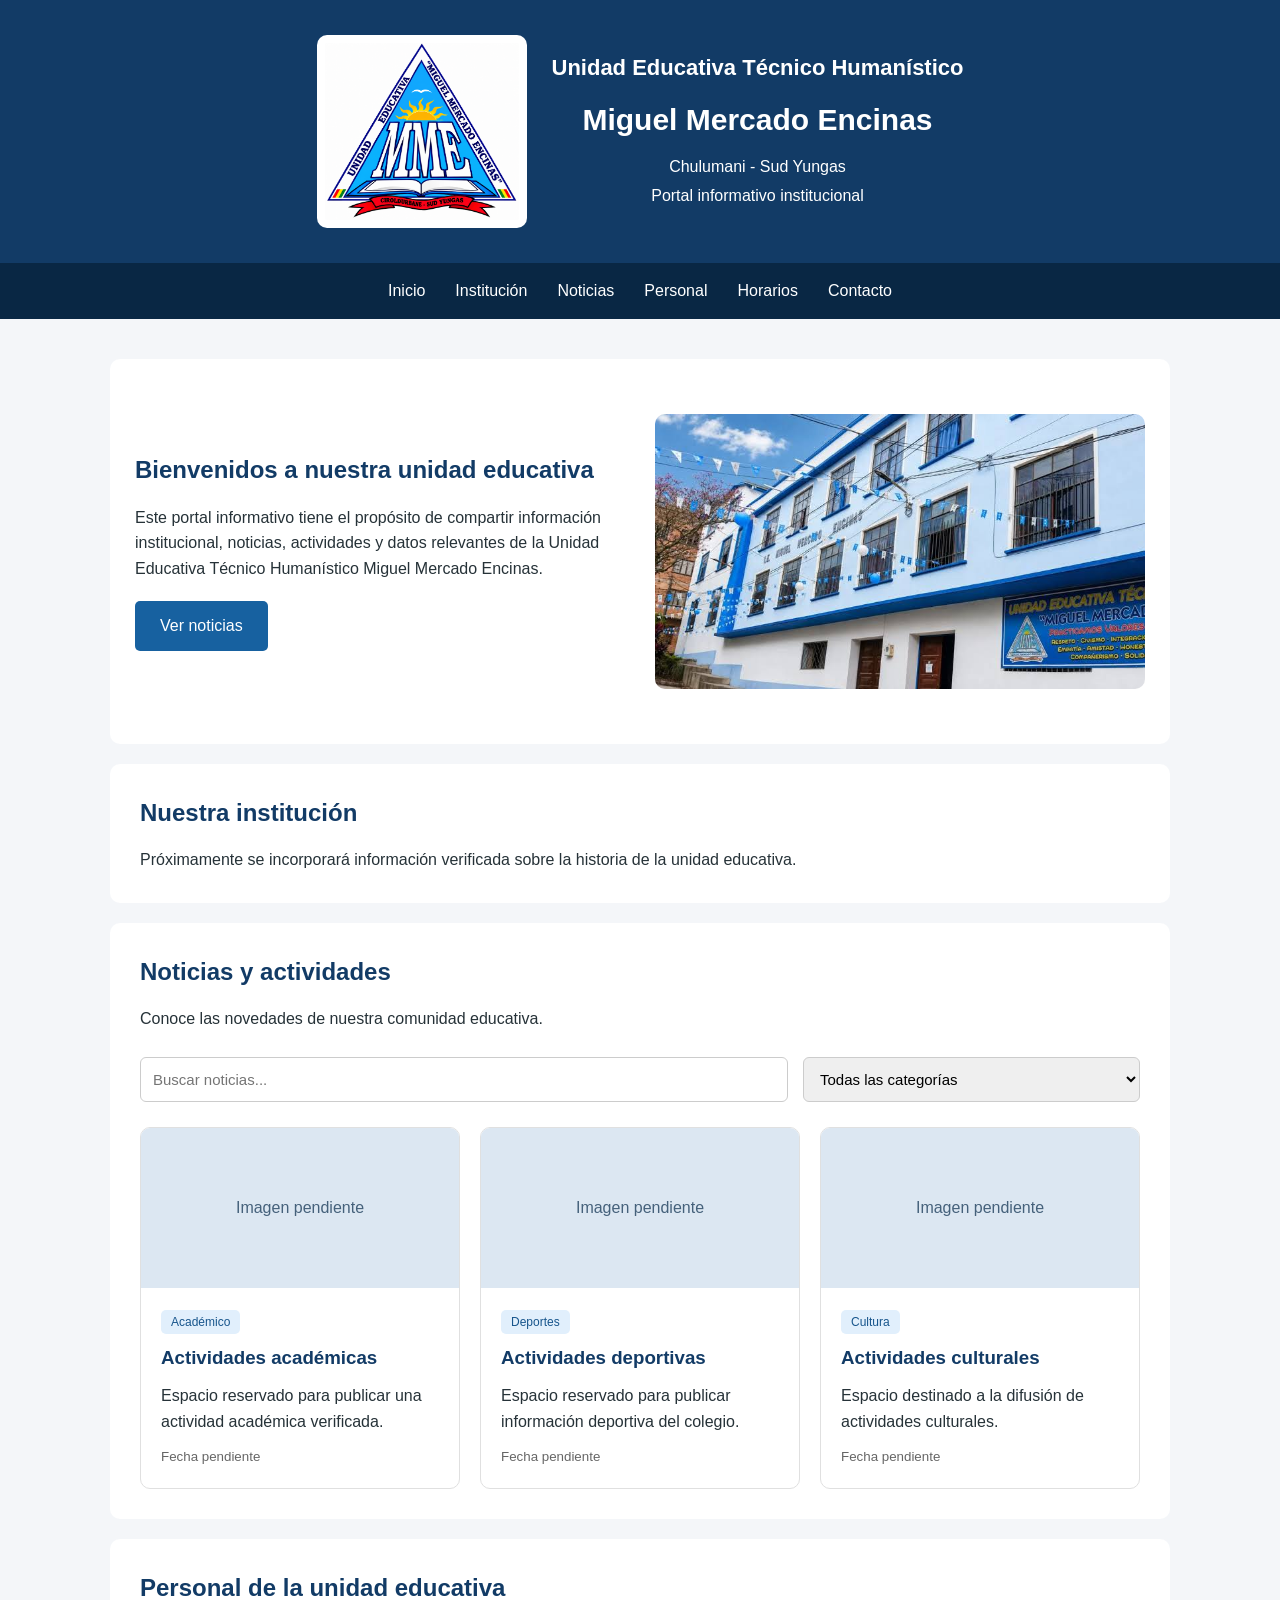
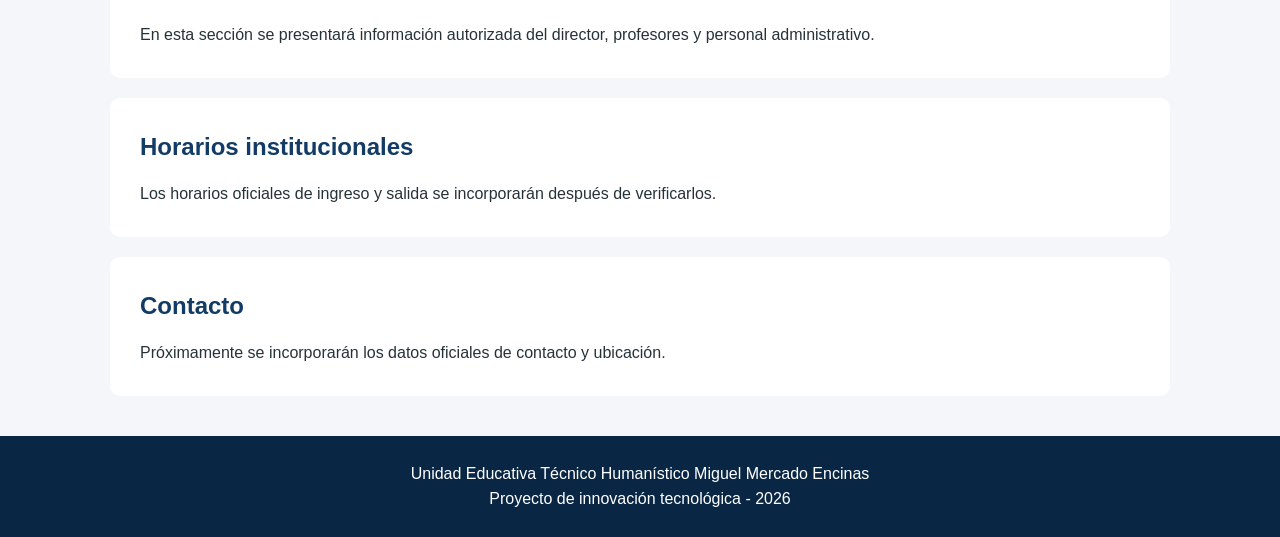
==== index.html @ 30fef815 "Mi primer commit" ====
<!DOCTYPE html>
<html lang="es">
<head>
    <meta charset="UTF-8">
    <meta name="viewport" content="width=device-width, initial-scale=1.0">
    <meta name="description" content="Página informativa de la Unidad Educativa Técnico Humanístico Miguel Mercado Encinas">
    <title>U.E. Miguel Mercado Encinas</title>
    <link rel="stylesheet" href="style.css">
    <script src="script.js" defer></script>
</head>
<body>

    <!-- ENCABEZADO -->
    <header class="encabezado">
    <img src="img/logoMME.png" alt="Logotipo de la Unidad Educativa Técnico Humanístico Miguel Mercado Encinas" class="logo">

    <div class="datos-colegio">
        <h1>Unidad Educativa Técnico Humanístico</h1>
        <h2>Miguel Mercado Encinas</h2>
        <p>Chulumani - Sud Yungas</p>
        <p>Portal informativo institucional</p>
    </div>
    </header>

    <!-- NAVEGACIÓN -->
    <nav>
        <a href="#inicio">Inicio</a>
        <a href="#institucion">Institución</a>
        <a href="#noticias">Noticias</a>
        <a href="#personal">Personal</a>
        <a href="#horarios">Horarios</a>
        <a href="#contacto">Contacto</a>
    </nav>

    <main>

        <!-- INICIO -->
        <section id="inicio" class="bienvenida">
            <div class="contenido-bienvenida">
                <div class="texto-bienvenida">
                    <h2>Bienvenidos a nuestra unidad educativa</h2>
                    <p>
                        Este portal informativo tiene el propósito de compartir
                        información institucional, noticias, actividades y datos
                        relevantes de la Unidad Educativa Técnico Humanístico
                        Miguel Mercado Encinas.
                    </p>
                    <a class="boton" href="#noticias">Ver noticias</a>
                </div>

                <div class="imagen-bienvenida">
                    <img src="img/fachada.jpg" alt="Fachada principal de la Unidad Educativa Miguel Mercado Encinas">
                </div>
            </div>
        </section>

        <!-- INSTITUCIÓN -->
        <section id="institucion">
            <h2>Nuestra institución</h2>
            <p>
                Próximamente se incorporará información
                verificada sobre la historia de la unidad educativa.
            </p>
        </section>

        <!-- NOTICIAS -->
        
        <section id="noticias">
            <h2>Noticias y actividades</h2>

            <p>
                Conoce las novedades de nuestra comunidad educativa.
            </p>

            <div class="filtros">
                <input
                    type="search"
                    id="buscarNoticia"
                    placeholder="Buscar noticias..."
                    aria-label="Buscar noticias"
                >

                <select id="categoriaNoticia" aria-label="Filtrar por categoría">
                    <option value="todas">Todas las categorías</option>
                    <option value="academico">Académico</option>
                    <option value="deportes">Deportes</option>
                    <option value="cultura">Cultura</option>
                    <option value="comunicados">Comunicados</option>
                </select>
            </div>

            <div class="contenedor-noticias">

                <article class="noticia" data-categoria="academico">
                    <div class="imagen-noticia">Imagen pendiente</div>

                    <div class="contenido-noticia">
                        <span class="categoria">Académico</span>
                        <h3>Actividades académicas</h3>
                        <p>
                            Espacio reservado para publicar una
                            actividad académica verificada.
                        </p>
                        <small>Fecha pendiente</small>
                    </div>
                </article>

                <article class="noticia" data-categoria="deportes">
                    <div class="imagen-noticia">Imagen pendiente</div>

                    <div class="contenido-noticia">
                        <span class="categoria">Deportes</span>
                        <h3>Actividades deportivas</h3>
                        <p>
                            Espacio reservado para publicar
                            información deportiva del colegio.
                        </p>
                        <small>Fecha pendiente</small>
                    </div>
                </article>

                <article class="noticia" data-categoria="cultura">
                    <div class="imagen-noticia">Imagen pendiente</div>

                    <div class="contenido-noticia">
                        <span class="categoria">Cultura</span>
                        <h3>Actividades culturales</h3>
                        <p>
                            Espacio destinado a la difusión
                            de actividades culturales.
                        </p>
                        <small>Fecha pendiente</small>
                    </div>
                </article>

            </div>

            <p id="sinResultados" hidden>
                No se encontraron noticias.
            </p>
        </section>


        <!-- PERSONAL -->
        <section id="personal">
            <h2>Personal de la unidad educativa</h2>
            <p>
                En esta sección se presentará información
                autorizada del director, profesores
                y personal administrativo.
            </p>
        </section>

        <!-- HORARIOS -->
        <section id="horarios">
            <h2>Horarios institucionales</h2>
            <p>
                Los horarios oficiales de ingreso y salida
                se incorporarán después de verificarlos.
            </p>
        </section>

        <!-- CONTACTO -->
        <section id="contacto">
            <h2>Contacto</h2>
            <p>
                Próximamente se incorporarán los datos
                oficiales de contacto y ubicación.
            </p>
        </section>

    </main>

    <!-- PIE DE PÁGINA -->
    <footer>
        <p>Unidad Educativa Técnico Humanístico Miguel Mercado Encinas</p>
        <p>Proyecto de innovación tecnológica - 2026</p>
    </footer>

</body>
</html>
---- style.css ----
* {
    margin: 0;
    padding: 0;
    box-sizing: border-box;
}

html {
    scroll-behavior: smooth;
}

body {
    font-family: Arial, sans-serif;
    background-color: #f4f6f9;
    color: #263238;
    line-height: 1.6;
}

header {
    background-color: #123b66;
    color: white;
    text-align: center;
    padding: 35px 20px;
}

header h1 {
    font-size: 22px;
}

header h2 {
    font-size: 30px;
    margin: 10px 0;
}


nav {
    background-color: #092744;
    display: flex;
    justify-content: center;
    flex-wrap: wrap;
}

nav a {
    color: white;
    text-decoration: none;
    padding: 15px;
}

nav a:hover {
    background-color: #2864a0;
}

main {
    max-width: 1100px;
    margin: auto;
    padding: 20px;
}

section {
    background-color: white;
    padding: 30px;
    margin: 20px 0;
    border-radius: 10px;
}

section h2 {
    color: #123b66;
    margin-bottom: 15px;
}

.bienvenida {
    text-align: center;
    padding: 55px 25px;
}
.contenido-bienvenida {
    display: flex;
    align-items: center;
    gap: 30px;
    flex-wrap: wrap;
}

.texto-bienvenida {
    flex: 1;
    min-width: 280px;
    text-align: left;
}

.imagen-bienvenida {
    flex: 1;
    min-width: 280px;
}

.imagen-bienvenida img {
    width: 100%;
    border-radius: 10px;
    display: block;
}
.boton {
    display: inline-block;
    background-color: #1761a0;
    color: white;
    padding: 12px 25px;
    margin-top: 20px;
    border-radius: 5px;
    text-decoration: none;
}

.boton:hover {
    background-color: #0b3e6a;
}

.tarjetas {
    display: flex;
    gap: 20px;
}

.tarjeta {
    background-color: #eef3f8;
    padding: 20px;
    border-radius: 8px;
    flex: 1;
}

footer {
    background-color: #092744;
    color: white;
    text-align: center;
    padding: 25px;
}

@media (max-width: 600px) {
    header h2 {
        font-size: 24px;
    }

    .tarjetas {
        flex-direction: column;
    }

    section {
        padding: 20px;
    }
}

/* ENCABEZADO INSTITUCIONAL */

.encabezado {
    display: flex;
    align-items: center;
    justify-content: center;
    gap: 25px;
    flex-wrap: wrap;
    text-align: center;
}

.logo {
    width: 210px;
    height: auto;
    object-fit: contain;
    background-color: white;
    padding: 8px;
    border-radius: 10px;
}

.datos-colegio h1 {
    font-size: 22px;
    margin-bottom: 5px;
}

.datos-colegio h2 {
    font-size: 30px;
    margin-bottom: 10px;
}

.datos-colegio p {
    margin: 4px 0;
}

.institucion-contenido {
    display: flex;
    align-items: center;
    gap: 30px;
    flex-wrap: wrap;
}

.institucion-texto {
    flex: 1;
    min-width: 280px;
}

.institucion-imagen {
    flex: 1;
    min-width: 280px;
}

.institucion-imagen img {
    width: 100%;
    border-radius: 10px;
    display: block;
}
/* FILTROS DE NOTICIAS */

.filtros {
    display: flex;
    gap: 15px;
    margin: 25px 0;
}

.filtros input,
.filtros select {
    padding: 12px;
    border: 1px solid #ccc;
    border-radius: 6px;
    font-size: 15px;
}

.filtros input {
    flex: 2;
    min-width: 0;
}

.filtros select {
    flex: 1;
    min-width: 0;
}

/* TARJETAS DE NOTICIAS */

.contenedor-noticias {
    display: grid;
    grid-template-columns: repeat(3, 1fr);
    gap: 20px;
}

.noticia {
    background: #ffffff;
    border: 1px solid #e0e0e0;
    border-radius: 10px;
    overflow: hidden;
    transition: transform 0.2s;
}

.noticia:hover {
    transform: translateY(-5px);
}

.imagen-noticia {
    height: 160px;
    background: #dce7f2;
    display: flex;
    align-items: center;
    justify-content: center;
    color: #45617b;
}

.contenido-noticia {
    padding: 20px;
}

.contenido-noticia h3 {
    margin: 10px 0;
    color: #123b66;
}

.contenido-noticia small {
    display: block;
    margin-top: 12px;
    color: #666;
}

.categoria {
    background: #e1effc;
    color: #17558c;
    padding: 5px 10px;
    border-radius: 5px;
    font-size: 12px;
}

#sinResultados {
    text-align: center;
    margin-top: 20px;
}

/* DISEÑO PARA CELULARES */

@media (max-width: 800px) {
    .contenedor-noticias {
        grid-template-columns: repeat(2, 1fr);
    }
}

@media (max-width: 600px) {
    .contenedor-noticias {
        grid-template-columns: 1fr;
    }

    .filtros {
        flex-direction: column;
    }

    .encabezado {
        flex-direction: column;
    }
    
    .texto-bienvenida {
    text-align: center;
    }
}
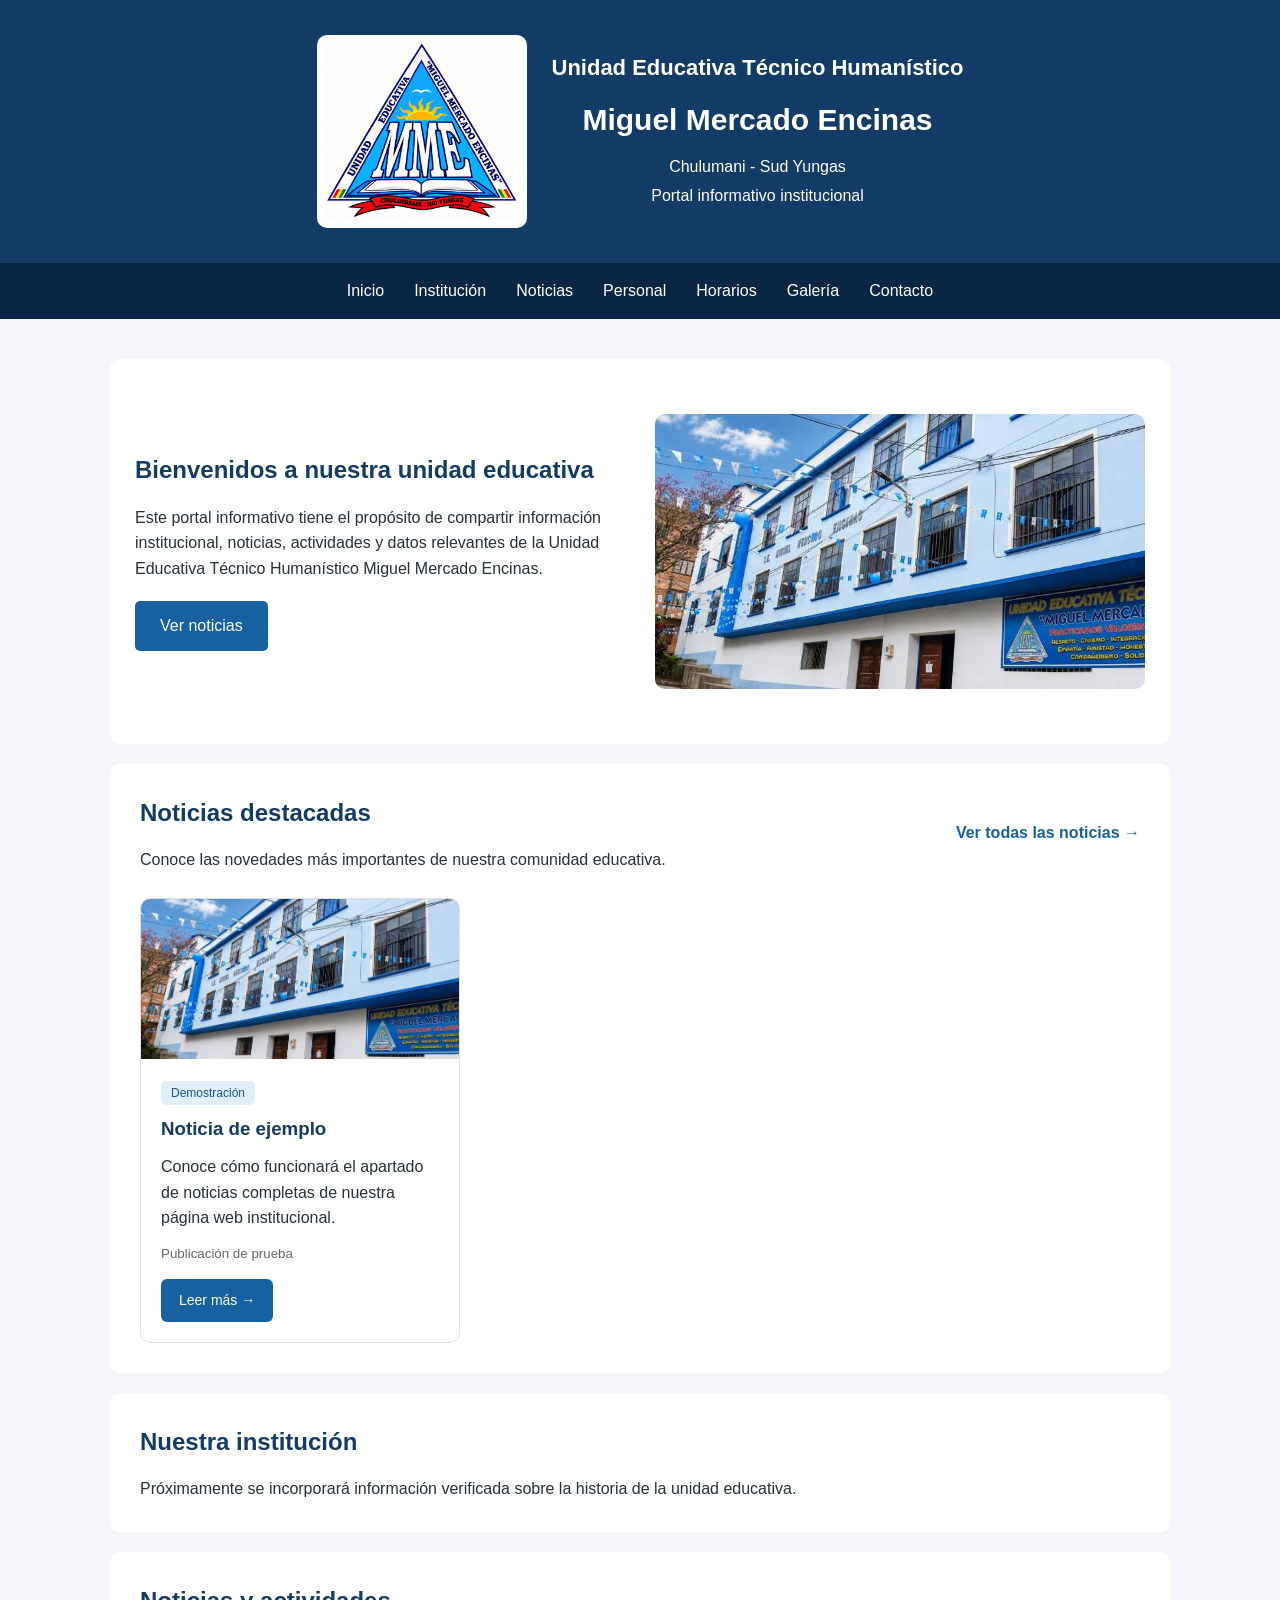
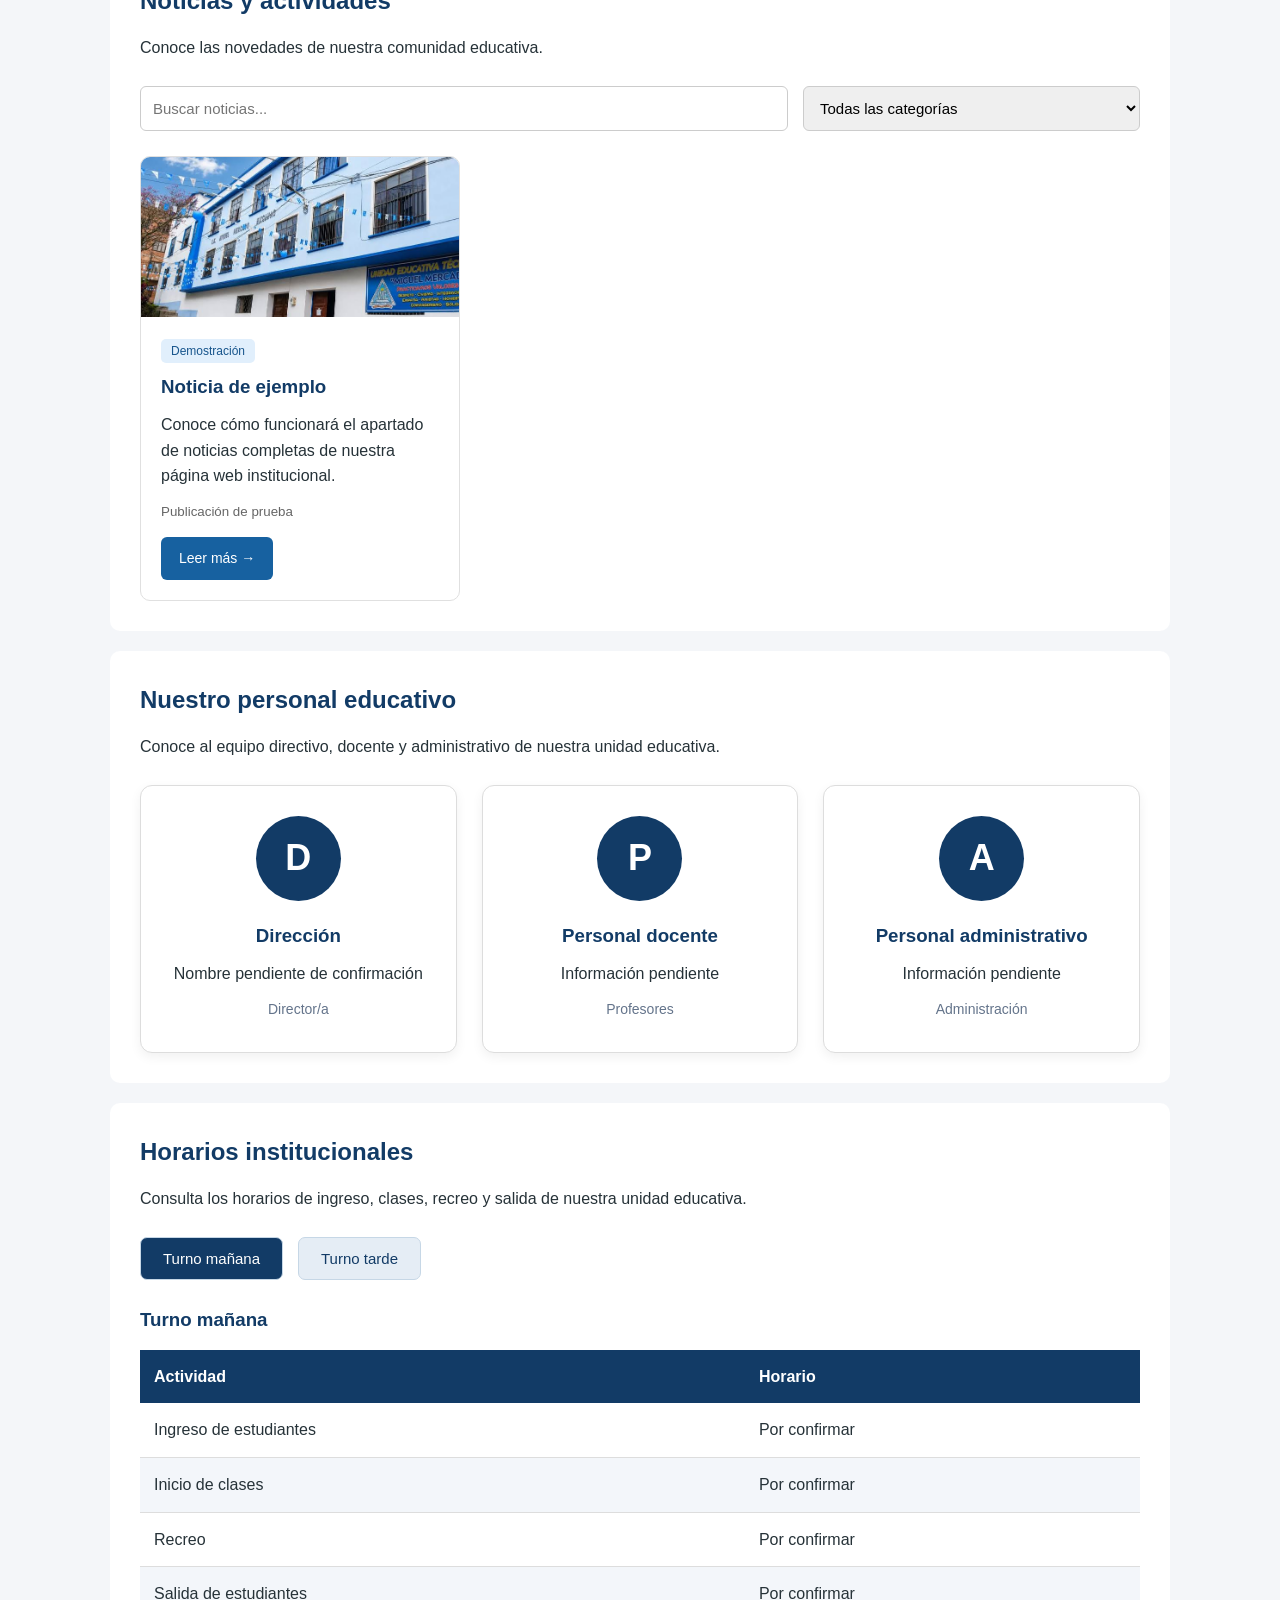
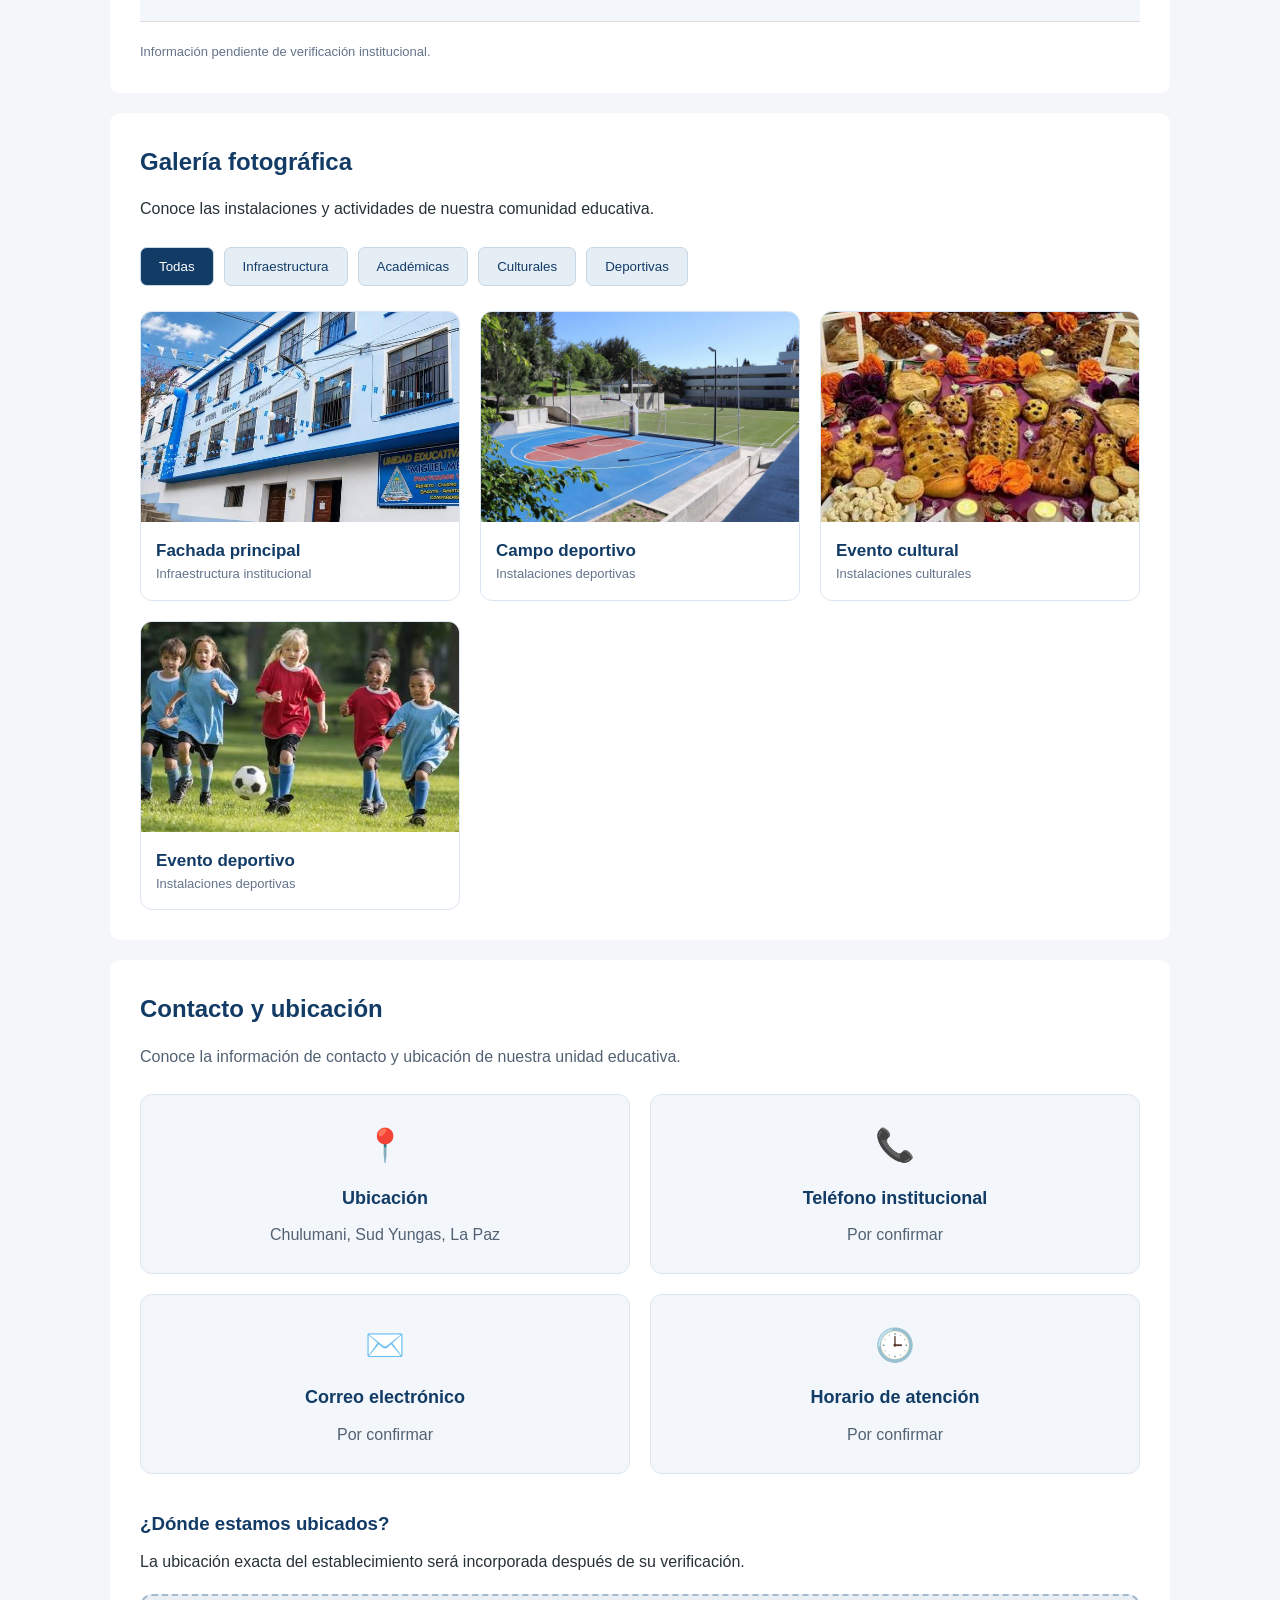
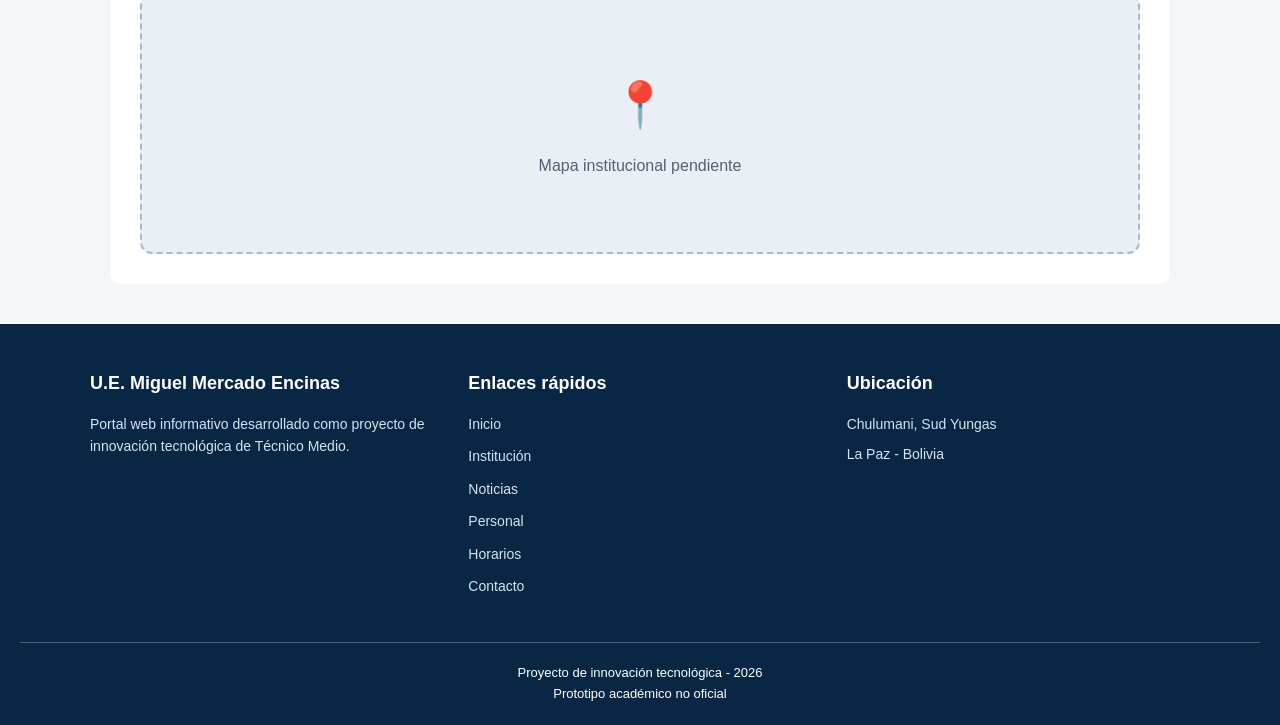
==== commit 34e8b30c: "3ra version" ====
--- a/index.html
+++ b/index.html
@@ -30,6 +30,7 @@
         <a href="#noticias">Noticias</a>
         <a href="#personal">Personal</a>
         <a href="#horarios">Horarios</a>
+        <a href="#galeria">Galería</a>
         <a href="#contacto">Contacto</a>
     </nav>
 
@@ -55,6 +56,38 @@
             </div>
         </section>
 
+        
+        <!-- NOTICIAS DESTACADAS -->
+        <section id="destacadas" class="seccion-destacadas">
+
+            <div class="destacadas-encabezado">
+
+                <div>
+                    <h2>Noticias destacadas</h2>
+                    <p>
+                        Conoce las novedades más importantes
+                        de nuestra comunidad educativa.
+                    </p>
+                </div>
+
+                <a href="#noticias" class="enlace-noticias">
+                    Ver todas las noticias →
+                </a>
+
+            </div>
+
+            <!-- Aquí JavaScript mostrará las noticias -->
+            <div id="listaDestacadas"
+                class="destacadas-contenedor">
+            </div>
+
+            <p id="mensajeDestacadas" hidden>
+                Aún no hay noticias destacadas.
+            </p>
+
+        </section>
+
+
         <!-- INSTITUCIÓN -->
         <section id="institucion">
             <h2>Nuestra institución</h2>
@@ -90,51 +123,47 @@
                 </select>
             </div>
 
+            
+
             <div class="contenedor-noticias">
 
-                <article class="noticia" data-categoria="academico">
-                    <div class="imagen-noticia">Imagen pendiente</div>
+                <article class="noticia" data-categoria="academico" data-destacada="true">
+
+                    <div class="imagen-noticia">
+                        <img src="img/fachada.jpg"
+                            alt="Fachada de la unidad educativa">
+                    </div>
 
                     <div class="contenido-noticia">
-                        <span class="categoria">Académico</span>
-                        <h3>Actividades académicas</h3>
+
+                        <span class="categoria">
+                            Demostración
+                        </span>
+
+                        <h3>Noticia de ejemplo</h3>
+
                         <p>
-                            Espacio reservado para publicar una
-                            actividad académica verificada.
+                            Conoce cómo funcionará el apartado
+                            de noticias completas de nuestra
+                            página web institucional.
                         </p>
-                        <small>Fecha pendiente</small>
+
+                        <small>
+                            Publicación de prueba
+                        </small>
+
+                        <a href="noticias/noticia-ejemplo.html"
+                        class="boton-leer">
+                            Leer más →
+                        </a>
+
                     </div>
-                </article>
-
-                <article class="noticia" data-categoria="deportes">
-                    <div class="imagen-noticia">Imagen pendiente</div>
-
-                    <div class="contenido-noticia">
-                        <span class="categoria">Deportes</span>
-                        <h3>Actividades deportivas</h3>
-                        <p>
-                            Espacio reservado para publicar
-                            información deportiva del colegio.
-                        </p>
-                        <small>Fecha pendiente</small>
-                    </div>
-                </article>
-
-                <article class="noticia" data-categoria="cultura">
-                    <div class="imagen-noticia">Imagen pendiente</div>
-
-                    <div class="contenido-noticia">
-                        <span class="categoria">Cultura</span>
-                        <h3>Actividades culturales</h3>
-                        <p>
-                            Espacio destinado a la difusión
-                            de actividades culturales.
-                        </p>
-                        <small>Fecha pendiente</small>
-                    </div>
-                </article>
-
-            </div>
+
+                </article>
+
+            </div>
+
+
 
             <p id="sinResultados" hidden>
                 No se encontraron noticias.
@@ -143,40 +172,417 @@
 
 
         <!-- PERSONAL -->
+        
         <section id="personal">
-            <h2>Personal de la unidad educativa</h2>
+            <h2>Nuestro personal educativo</h2>
+
             <p>
-                En esta sección se presentará información
-                autorizada del director, profesores
-                y personal administrativo.
-            </p>
-        </section>
-
-        <!-- HORARIOS -->
-        <section id="horarios">
+                Conoce al equipo directivo, docente y
+                administrativo de nuestra unidad educativa.
+            </p>
+
+            <div class="personal-contenedor">
+
+                <article class="personal-tarjeta">
+                    <div class="personal-avatar">D</div>
+                    <h3>Dirección</h3>
+                    <p>Nombre pendiente de confirmación</p>
+                    <span>Director/a</span>
+                </article>
+
+                <article class="personal-tarjeta">
+                    <div class="personal-avatar">P</div>
+                    <h3>Personal docente</h3>
+                    <p>Información pendiente</p>
+                    <span>Profesores</span>
+                </article>
+
+                <article class="personal-tarjeta">
+                    <div class="personal-avatar">A</div>
+                    <h3>Personal administrativo</h3>
+                    <p>Información pendiente</p>
+                    <span>Administración</span>
+                </article>
+
+            </div>
+        </section>
+
+
+<!-- HORARIOS INSTITUCIONALES -->
+        <section id="horarios" class="seccion-horarios">
+
             <h2>Horarios institucionales</h2>
+
             <p>
-                Los horarios oficiales de ingreso y salida
-                se incorporarán después de verificarlos.
-            </p>
-        </section>
-
-        <!-- CONTACTO -->
-        <section id="contacto">
-            <h2>Contacto</h2>
+                Consulta los horarios de ingreso, clases,
+                recreo y salida de nuestra unidad educativa.
+            </p>
+
+            <div class="horarios-opciones">
+                <button type="button"
+                        class="boton-turno activo"
+                        data-turno="manana">
+                    Turno mañana
+                </button>
+
+                <button type="button"
+                        class="boton-turno"
+                        data-turno="tarde">
+                    Turno tarde
+                </button>
+            </div>
+
+            <!-- TABLA TURNO MAÑANA -->
+            <div id="turno-manana" class="tabla-horarios">
+                <h3>Turno mañana</h3>
+
+                <table>
+                    <thead>
+                        <tr>
+                            <th>Actividad</th>
+                            <th>Horario</th>
+                        </tr>
+                    </thead>
+
+                    <tbody>
+                        <tr>
+                            <td>Ingreso de estudiantes</td>
+                            <td>Por confirmar</td>
+                        </tr>
+
+                        <tr>
+                            <td>Inicio de clases</td>
+                            <td>Por confirmar</td>
+                        </tr>
+
+                        <tr>
+                            <td>Recreo</td>
+                            <td>Por confirmar</td>
+                        </tr>
+
+                        <tr>
+                            <td>Salida de estudiantes</td>
+                            <td>Por confirmar</td>
+                        </tr>
+                    </tbody>
+                </table>
+            </div>
+
+            <!-- TABLA TURNO TARDE -->
+            <div id="turno-tarde"
+                class="tabla-horarios"
+                hidden>
+
+                <h3>Turno tarde</h3>
+
+                <table>
+                    <thead>
+                        <tr>
+                            <th>Actividad</th>
+                            <th>Horario</th>
+                        </tr>
+                    </thead>
+
+                    <tbody>
+                        <tr>
+                            <td>Ingreso de estudiantes</td>
+                            <td>Por confirmar turno tarde</td>
+                        </tr>
+
+                        <tr>
+                            <td>Inicio de clases</td>
+                            <td>Por confirmar turno tarde</td>
+                        </tr>
+
+                        <tr>
+                            <td>Recreo</td>
+                            <td>Por confirmar turno tarde</td>
+                        </tr>
+
+                        <tr>
+                            <td>Salida de estudiantes</td>
+                            <td>Por confirmar turno tarde</td>
+                        </tr>
+                    </tbody>
+                </table>
+            </div>
+
+            <p class="aviso-horarios">
+                Información pendiente de verificación institucional.
+            </p>
+
+        </section>
+        
+        
+<!-- GALERÍA FOTOGRÁFICA -->
+        <section id="galeria" class="seccion-galeria">
+
+            <h2>Galería fotográfica</h2>
+
             <p>
-                Próximamente se incorporarán los datos
-                oficiales de contacto y ubicación.
-            </p>
-        </section>
+                Conoce las instalaciones y actividades
+                de nuestra comunidad educativa.
+            </p>
+
+            <!-- FILTROS -->
+            <div class="galeria-filtros">
+
+                <button class="filtro-galeria activo"
+                        type="button"
+                        data-filtro="todas">
+                    Todas
+                </button>
+
+                <button class="filtro-galeria"
+                        type="button"
+                        data-filtro="infraestructura">
+                    Infraestructura
+                </button>
+
+                <button class="filtro-galeria"
+                        type="button"
+                        data-filtro="academico">
+                    Académicas
+                </button>
+
+                <button class="filtro-galeria"
+                        type="button"
+                        data-filtro="cultura">
+                    Culturales
+                </button>
+
+                <button class="filtro-galeria"
+                        type="button"
+                        data-filtro="deportes">
+                    Deportivas
+                </button>
+
+            </div>
+
+            <!-- FOTOGRAFÍAS -->
+            <div class="galeria-contenedor">
+
+                <figure class="galeria-item"
+                        data-categoria="infraestructura">
+
+                    <button type="button"
+                            class="galeria-abrir"
+                            aria-label="Ampliar fotografía de la fachada principal">
+
+                        <img src="img/fachada.jpg"
+                            alt="Fachada principal de la Unidad Educativa Miguel Mercado Encinas"
+                            loading="lazy">
+
+                    </button>
+
+                    <figcaption>
+                        <h3>Fachada principal</h3>
+                        <p>Infraestructura institucional</p>
+                    </figcaption>
+
+                </figure>
+
+                <figure class="galeria-item"
+                        data-categoria="deportes">
+
+                    <button type="button"
+                            class="galeria-abrir"
+                            aria-label="Ampliar fotografía del campo deportivo">
+
+                        <img src="galeria/campo_deportivo.jpg"
+                            alt="Campo deportivo de la Unidad Educativa Miguel Mercado Encinas"
+                            loading="lazy">
+
+                    </button>
+
+                    <figcaption>
+                        <h3>Campo deportivo</h3>
+                        <p>Instalaciones deportivas</p>
+                    </figcaption>
+
+                </figure>
+                <figure class="galeria-item"
+                        data-categoria="cultura">
+
+                    <button type="button"
+                            class="galeria-abrir"
+                            aria-label="Ampliar fotografía del evento cultural">
+
+                        <img src="galeria/evento_cultural.jpg"
+                            alt="Evento cultural en la Unidad Educativa Miguel Mercado Encinas"
+                            loading="lazy">
+
+                    </button>
+
+                    <figcaption>
+                        <h3>Evento cultural</h3>
+                        <p>Instalaciones culturales</p>
+                    </figcaption>
+
+                </figure>
+
+                <figure class="galeria-item"
+                        data-categoria="deportes">
+
+                    <button type="button"
+                            class="galeria-abrir"
+                            aria-label="Ampliar fotografía del evento deportivo">
+
+                        <img src="galeria/deportivo.jpg"
+                            alt="Evento deportivo en la Unidad Educativa Miguel Mercado Encinas"
+                            loading="lazy">
+
+                    </button>
+
+                    <figcaption>
+                        <h3>Evento deportivo</h3>
+                        <p>Instalaciones deportivas</p>
+                    </figcaption>
+
+                </figure>
+
+            </div>
+
+            <p id="galeriaSinResultados" hidden>
+                Todavía no se han incorporado fotografías
+                en esta categoría.
+            </p>
+
+        </section>
+
+        <!-- VISOR DE FOTOGRAFÍAS -->
+        <div id="visorGaleria"
+            class="visor-galeria"
+            role="dialog"
+            aria-modal="true"
+            aria-label="Visor de fotografías"
+            hidden>
+
+            <div class="visor-contenido">
+
+                <button type="button"
+                        id="cerrarVisor"
+                        class="cerrar-visor"
+                        aria-label="Cerrar fotografía">
+                    &times;
+                </button>
+
+                <img id="imagenAmpliada"
+                    src=""
+                    alt="">
+
+                <p id="descripcionImagen"></p>
+
+            </div>
+
+        </div>
+
+        
+        <!-- CONTACTO INSTITUCIONAL -->
+        <section id="contacto" class="seccion-contacto">
+
+            <h2>Contacto y ubicación</h2>
+
+            <p class="contacto-introduccion">
+                Conoce la información de contacto y ubicación
+                de nuestra unidad educativa.
+            </p>
+
+            <div class="contacto-contenedor">
+
+                <!-- UBICACIÓN -->
+                <article class="contacto-tarjeta">
+                    <div class="contacto-icono">📍</div>
+                    <h3>Ubicación</h3>
+                    <p>Chulumani, Sud Yungas, La Paz</p>
+                </article>
+
+                <!-- TELÉFONO -->
+                <article class="contacto-tarjeta">
+                    <div class="contacto-icono">📞</div>
+                    <h3>Teléfono institucional</h3>
+                    <p>Por confirmar</p>
+                </article>
+
+                <!-- CORREO -->
+                <article class="contacto-tarjeta">
+                    <div class="contacto-icono">✉️</div>
+                    <h3>Correo electrónico</h3>
+                    <p>Por confirmar</p>
+                </article>
+
+                <!-- HORARIO DE ATENCIÓN -->
+                <article class="contacto-tarjeta">
+                    <div class="contacto-icono">🕒</div>
+                    <h3>Horario de atención</h3>
+                    <p>Por confirmar</p>
+                </article>
+
+            </div>
+
+            <!-- UBICACIÓN EN MAPA -->
+            <div class="ubicacion-mapa">
+
+                <h3>¿Dónde estamos ubicados?</h3>
+
+                <p>
+                    La ubicación exacta del establecimiento
+                    será incorporada después de su verificación.
+                </p>
+
+                <div class="mapa-pendiente">
+                    <span>📍</span>
+                    <p>Mapa institucional pendiente</p>
+                </div>
+
+            </div>
+
+        </section>
+
 
     </main>
 
+
     <!-- PIE DE PÁGINA -->
-    <footer>
-        <p>Unidad Educativa Técnico Humanístico Miguel Mercado Encinas</p>
-        <p>Proyecto de innovación tecnológica - 2026</p>
+    <footer class="pie-pagina">
+
+        <div class="footer-contenedor">
+
+            <div class="footer-columna">
+                <h3>U.E. Miguel Mercado Encinas</h3>
+                <p>
+                    Portal web informativo desarrollado
+                    como proyecto de innovación tecnológica
+                    de Técnico Medio.
+                </p>
+            </div>
+
+            <div class="footer-columna">
+                <h3>Enlaces rápidos</h3>
+
+                <a href="#inicio">Inicio</a>
+                <a href="#institucion">Institución</a>
+                <a href="#noticias">Noticias</a>
+                <a href="#personal">Personal</a>
+                <a href="#horarios">Horarios</a>
+                <a href="#contacto">Contacto</a>
+            </div>
+
+            <div class="footer-columna">
+                <h3>Ubicación</h3>
+                <p>Chulumani, Sud Yungas</p>
+                <p>La Paz - Bolivia</p>
+            </div>
+
+        </div>
+
+        <div class="footer-inferior">
+            <p>Proyecto de innovación tecnológica - 2026</p>
+            <p>Prototipo académico no oficial</p>
+        </div>
+
     </footer>
+
 
 </body>
 </html>
--- a/style.css
+++ b/style.css
@@ -306,3 +306,647 @@
     text-align: center;
     }
 }
+
+/* SECCIÓN PERSONAL EDUCATIVO */
+
+.personal-contenedor {
+    display: grid;
+    grid-template-columns: repeat(3, 1fr);
+    gap: 25px;
+    margin-top: 25px;
+}
+
+.personal-tarjeta {
+    background: #ffffff;
+    border: 1px solid #dddddd;
+    border-radius: 12px;
+    padding: 30px 20px;
+    text-align: center;
+    box-shadow: 0 4px 12px rgba(0,0,0,0.06);
+    transition: transform 0.2s;
+}
+
+.personal-tarjeta:hover {
+    transform: translateY(-5px);
+}
+
+.personal-avatar {
+    width: 85px;
+    height: 85px;
+    margin: 0 auto 20px;
+    border-radius: 50%;
+    background: #123b66;
+    color: white;
+    display: flex;
+    justify-content: center;
+    align-items: center;
+    font-size: 36px;
+    font-weight: bold;
+}
+
+.personal-tarjeta h3 {
+    color: #123b66;
+    margin-bottom: 10px;
+}
+
+.personal-tarjeta p {
+    margin-bottom: 10px;
+}
+
+.personal-tarjeta span {
+    color: #64748b;
+    font-size: 14px;
+}
+
+@media (max-width: 800px) {
+    .personal-contenedor {
+        grid-template-columns: repeat(2, 1fr);
+    }
+}
+
+@media (max-width: 600px) {
+    .personal-contenedor {
+        grid-template-columns: 1fr;
+    }
+}
+
+/* SECCION HORARIOS */
+
+.seccion-horarios {
+    padding: 30px;
+}
+
+.horarios-opciones {
+    display: flex;
+    gap: 15px;
+    margin: 25px 0;
+    flex-wrap: wrap;
+}
+
+.boton-turno {
+    padding: 12px 22px;
+    background-color: #e5edf5;
+    color: #123b66;
+    border: 1px solid #c6d7e6;
+    border-radius: 7px;
+    cursor: pointer;
+    font-size: 15px;
+}
+
+.boton-turno:hover {
+    background-color: #d1e4f5;
+}
+
+.boton-turno.activo {
+    background-color: #123b66;
+    color: white;
+}
+
+.tabla-horarios h3 {
+    color: #123b66;
+    margin-bottom: 15px;
+}
+
+.tabla-horarios table {
+    width: 100%;
+    border-collapse: collapse;
+    margin-bottom: 20px;
+}
+
+.tabla-horarios th {
+    background-color: #123b66;
+    color: white;
+    padding: 14px;
+    text-align: left;
+}
+
+.tabla-horarios td {
+    padding: 14px;
+    border-bottom: 1px solid #dddddd;
+}
+
+.tabla-horarios tr:nth-child(even) {
+    background-color: #f3f6fa;
+}
+
+.tabla-horarios[hidden] {
+    display: none;
+}
+
+.aviso-horarios {
+    color: #64748b;
+    font-size: 13px;
+    margin-top: 15px;
+}
+
+@media (max-width: 600px) {
+    .horarios-opciones {
+        flex-direction: column;
+    }
+
+    .boton-turno {
+        width: 100%;
+    }
+
+    .seccion-horarios {
+        padding: 20px;
+    }
+}
+
+/* CONTACTO INSTITUCIONAL */
+
+.seccion-contacto {
+    padding: 30px;
+}
+
+.contacto-introduccion {
+    margin-bottom: 25px;
+    color: #526173;
+}
+
+/* TARJETAS DE CONTACTO */
+
+.contacto-contenedor {
+    display: grid;
+    grid-template-columns: repeat(2, 1fr);
+    gap: 20px;
+    margin-top: 25px;
+}
+
+.contacto-tarjeta {
+    background: #f3f7fb;
+    border: 1px solid #dce6f0;
+    border-radius: 12px;
+    padding: 25px;
+    text-align: center;
+    transition: transform 0.2s;
+}
+
+.contacto-tarjeta:hover {
+    transform: translateY(-4px);
+}
+
+.contacto-icono {
+    font-size: 32px;
+    margin-bottom: 12px;
+}
+
+.contacto-tarjeta h3 {
+    color: #123b66;
+    font-size: 18px;
+    margin-bottom: 10px;
+}
+
+.contacto-tarjeta p {
+    color: #526173;
+    overflow-wrap: anywhere;
+}
+
+/* UBICACIÓN EN MAPA */
+
+.ubicacion-mapa {
+    margin-top: 35px;
+}
+
+.ubicacion-mapa h3 {
+    color: #123b66;
+    margin-bottom: 10px;
+}
+
+.mapa-pendiente {
+    margin-top: 20px;
+    min-height: 260px;
+    background: #e9eff5;
+    border: 2px dashed #a6bacd;
+    border-radius: 12px;
+
+    display: flex;
+    flex-direction: column;
+    justify-content: center;
+    align-items: center;
+    gap: 12px;
+}
+
+.mapa-pendiente span {
+    font-size: 45px;
+}
+
+.mapa-pendiente p {
+    text-align: center;
+    color: #526173;
+}
+
+/* ADAPTACIÓN PARA CELULARES */
+
+@media (max-width: 600px) {
+
+    .contacto-contenedor {
+        grid-template-columns: 1fr;
+    }
+
+    .seccion-contacto {
+        padding: 20px;
+    }
+
+    .mapa-pendiente {
+        min-height: 220px;
+    }
+}
+
+/* PIE DE PÁGINA */
+
+.pie-pagina {
+    background: #092744;
+    color: white;
+    padding: 45px 20px 20px;
+}
+
+.footer-contenedor {
+    max-width: 1100px;
+    margin: auto;
+    display: grid;
+    grid-template-columns: repeat(3, 1fr);
+    gap: 35px;
+    text-align: left;
+}
+
+.footer-columna h3 {
+    font-size: 18px;
+    margin-bottom: 15px;
+    color: white;
+}
+
+.footer-columna p {
+    font-size: 14px;
+    color: #d5e3f0;
+    margin-bottom: 8px;
+}
+
+.footer-columna a {
+    display: block;
+    color: #d5e3f0;
+    text-decoration: none;
+    margin-bottom: 10px;
+    font-size: 14px;
+}
+
+.footer-columna a:hover {
+    color: white;
+    text-decoration: underline;
+}
+
+.footer-inferior {
+    border-top: 1px solid #49627a;
+    margin-top: 35px;
+    padding-top: 20px;
+    text-align: center;
+    font-size: 13px;
+}
+
+@media (max-width: 700px) {
+    .footer-contenedor {
+        grid-template-columns: 1fr;
+        text-align: center;
+    }
+}
+
+/* GALERÍA FOTOGRÁFICA */
+
+.galeria-filtros {
+    display: flex;
+    gap: 10px;
+    flex-wrap: wrap;
+    margin: 25px 0;
+}
+
+.filtro-galeria {
+    padding: 11px 18px;
+    background: #e5edf5;
+    color: #123b66;
+    border: 1px solid #c6d7e6;
+    border-radius: 7px;
+    cursor: pointer;
+}
+
+.filtro-galeria:hover {
+    background: #d1e4f5;
+}
+
+.filtro-galeria.activo {
+    background: #123b66;
+    color: white;
+}
+
+.galeria-contenedor {
+    display: grid;
+    grid-template-columns: repeat(3, 1fr);
+    gap: 20px;
+}
+
+.galeria-item {
+    margin: 0;
+    overflow: hidden;
+    border-radius: 12px;
+    border: 1px solid #dce6f0;
+    background: white;
+}
+
+.galeria-abrir {
+    display: block;
+    width: 100%;
+    padding: 0;
+    border: 0;
+    background: transparent;
+    cursor: pointer;
+}
+
+.galeria-abrir img {
+    display: block;
+    width: 100%;
+    height: 210px;
+    object-fit: cover;
+    transition: transform 0.3s;
+}
+
+.galeria-abrir:hover img {
+    transform: scale(1.04);
+}
+
+.galeria-item figcaption {
+    padding: 15px;
+}
+
+.galeria-item h3 {
+    color: #123b66;
+    font-size: 17px;
+}
+
+.galeria-item p {
+    color: #64748b;
+    font-size: 13px;
+}
+
+#galeriaSinResultados {
+    margin-top: 20px;
+    color: #64748b;
+}
+
+/* VISOR DE FOTOGRAFÍAS */
+
+.visor-galeria:not([hidden]) {
+    position: fixed;
+    inset: 0;
+    z-index: 1000;
+    background: rgba(0, 0, 0, 0.9);
+    display: flex;
+    align-items: center;
+    justify-content: center;
+    padding: 20px;
+}
+
+.visor-galeria[hidden],
+.galeria-item[hidden],
+#galeriaSinResultados[hidden] {
+    display: none;
+}
+
+.visor-contenido {
+    position: relative;
+    width: 100%;
+    max-width: 950px;
+    text-align: center;
+}
+
+.visor-contenido img {
+    max-width: 100%;
+    max-height: 75vh;
+    object-fit: contain;
+}
+
+.visor-contenido p {
+    color: white;
+    margin-top: 15px;
+}
+
+.cerrar-visor {
+    position: absolute;
+    top: -45px;
+    right: 0;
+    border: 0;
+    background: transparent;
+    color: white;
+    font-size: 38px;
+    cursor: pointer;
+}
+
+body.visor-abierto {
+    overflow: hidden;
+}
+
+@media (max-width: 800px) {
+    .galeria-contenedor {
+        grid-template-columns: repeat(2, 1fr);
+    }
+}
+
+@media (max-width: 600px) {
+    .galeria-contenedor {
+        grid-template-columns: 1fr;
+    }
+}
+
+
+
+
+
+
+
+
+
+
+
+
+
+
+
+
+
+
+
+
+
+
+
+
+/* NOTICIA INDIVIDUAL */
+
+.noticia-completa {
+    background: white;
+    max-width: 900px;
+    margin: 35px auto;
+    padding: 40px;
+    border-radius: 12px;
+}
+
+.volver-noticias {
+    display: inline-block;
+    color: #1761a0;
+    text-decoration: none;
+    margin-bottom: 30px;
+    font-weight: bold;
+}
+
+.volver-noticias:hover {
+    text-decoration: underline;
+}
+
+.noticia-encabezado h1 {
+    color: #123b66;
+    font-size: 32px;
+    margin: 18px 0;
+    line-height: 1.3;
+}
+
+.noticia-fecha {
+    font-size: 14px;
+    color: #64748b;
+    margin-bottom: 25px;
+}
+
+.noticia-imagen-principal img {
+    display: block;
+    width: 100%;
+    max-height: 450px;
+    object-fit: cover;
+    border-radius: 10px;
+}
+
+.noticia-cuerpo {
+    margin-top: 30px;
+}
+
+.noticia-cuerpo p {
+    font-size: 16px;
+    line-height: 1.9;
+    margin-bottom: 20px;
+}
+
+.noticia-cuerpo h2 {
+    color: #123b66;
+    margin: 25px 0 15px;
+    font-size: 23px;
+}
+
+.aviso-ejemplo {
+    background: #fff3d6;
+    border-left: 4px solid #d39a20;
+    padding: 15px;
+    border-radius: 5px;
+}
+
+/* ADAPTACIÓN PARA CELULARES */
+
+@media (max-width: 600px) {
+
+    .noticia-completa {
+        padding: 20px;
+        margin: 15px auto;
+    }
+
+    .noticia-encabezado h1 {
+        font-size: 25px;
+    }
+
+    .noticia-cuerpo p {
+        font-size: 15px;
+    }
+}
+
+/* IMAGEN EN TARJETAS DE NOTICIAS */
+
+.imagen-noticia img {
+    width: 100%;
+    height: 100%;
+    object-fit: cover;
+    display: block;
+}
+
+/* BOTÓN LEER MÁS */
+
+.boton-leer {
+    display: inline-block;
+    background: #1761a0;
+    color: white;
+    padding: 10px 18px;
+    border-radius: 6px;
+    text-decoration: none;
+    margin-top: 15px;
+    font-size: 14px;
+    transition: background 0.2s;
+}
+
+.boton-leer:hover {
+    background: #0b3e6a;
+}
+
+/* NOTICIAS DESTACADAS */
+
+.seccion-destacadas {
+    padding: 30px;
+}
+
+.destacadas-encabezado {
+    display: flex;
+    justify-content: space-between;
+    align-items: center;
+    gap: 20px;
+    margin-bottom: 25px;
+}
+
+.enlace-noticias {
+    color: #1761a0;
+    text-decoration: none;
+    font-weight: bold;
+    white-space: nowrap;
+}
+
+.enlace-noticias:hover {
+    text-decoration: underline;
+}
+
+.destacadas-contenedor {
+    display: grid;
+    grid-template-columns: repeat(3, 1fr);
+    gap: 20px;
+}
+
+.destacadas-contenedor .noticia {
+    width: 100%;
+}
+
+#mensajeDestacadas {
+    text-align: center;
+    padding: 25px;
+    color: #64748b;
+}
+
+@media (max-width: 800px) {
+    .destacadas-contenedor {
+        grid-template-columns: repeat(2, 1fr);
+    }
+}
+
+@media (max-width: 600px) {
+    .destacadas-contenedor {
+        grid-template-columns: 1fr;
+    }
+
+    .destacadas-encabezado {
+        flex-direction: column;
+        align-items: flex-start;
+    }
+
+    .enlace-noticias {
+        white-space: normal;
+    }
+}
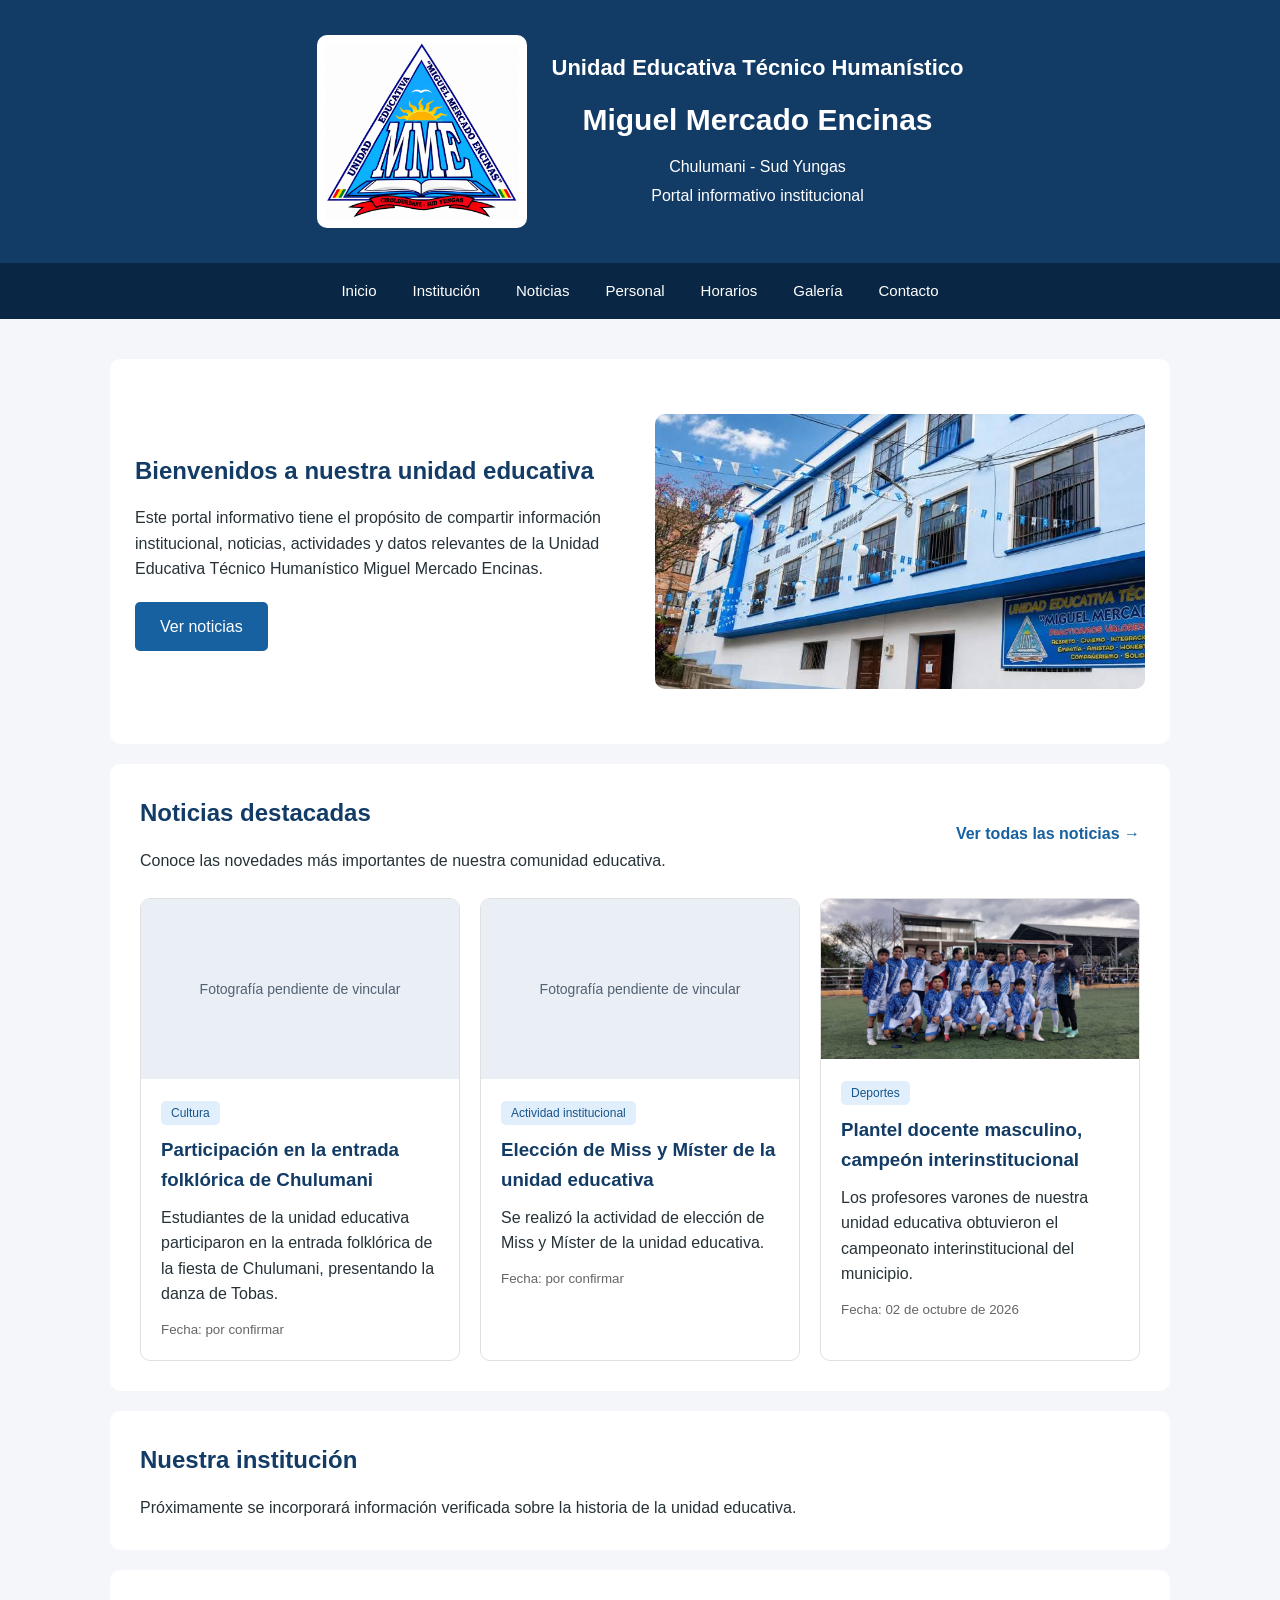
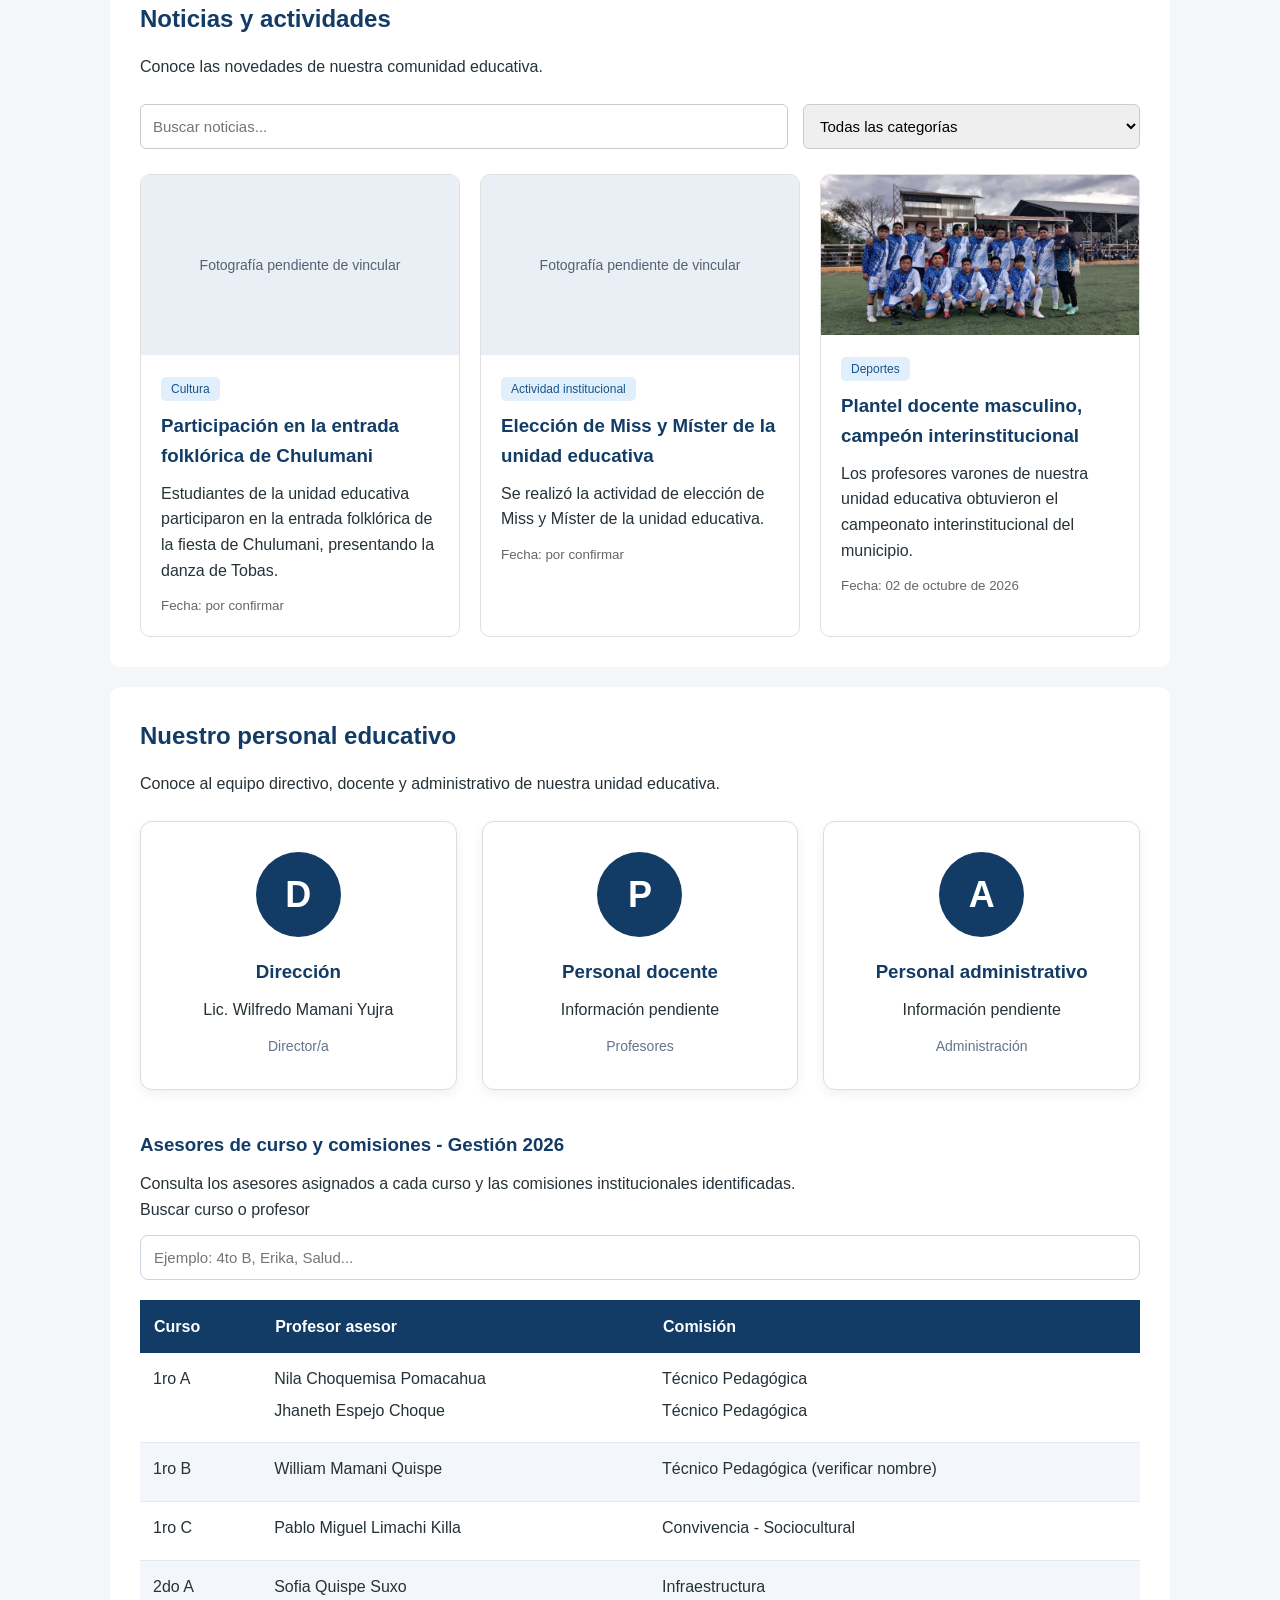
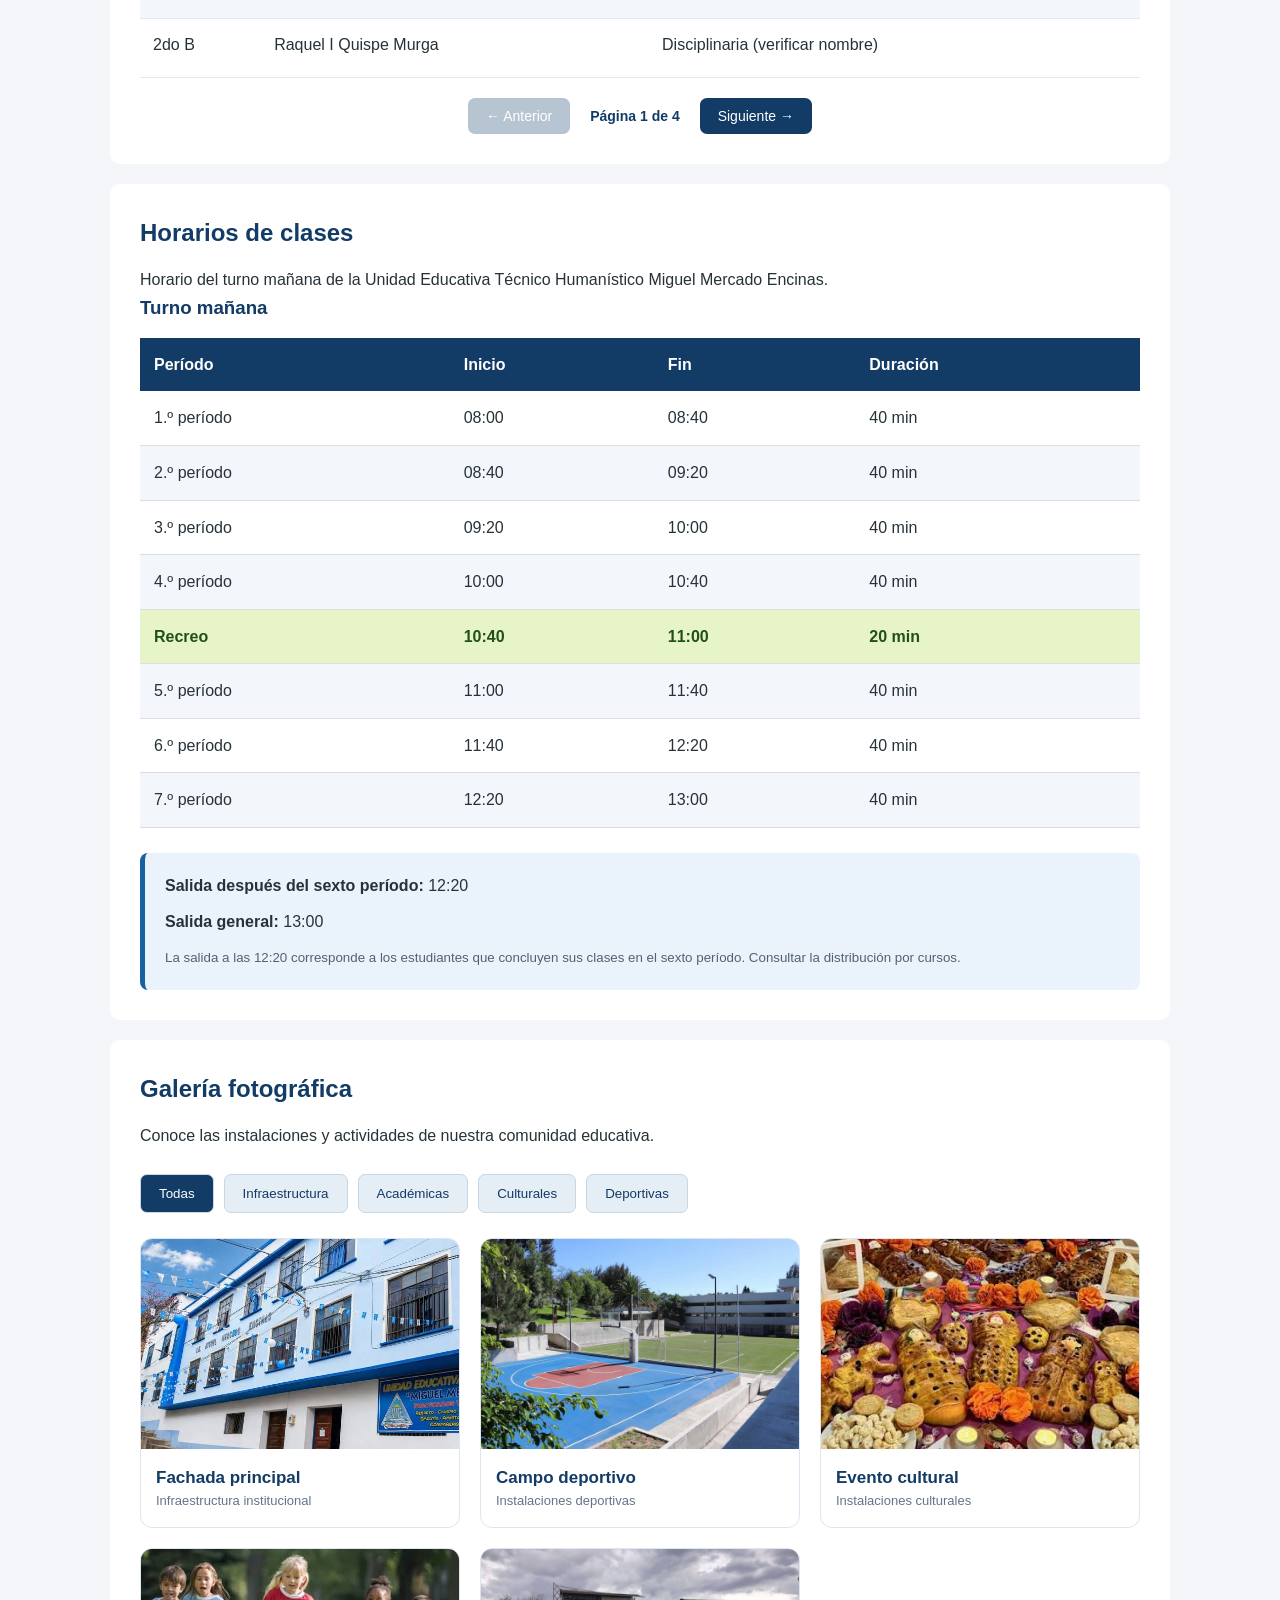
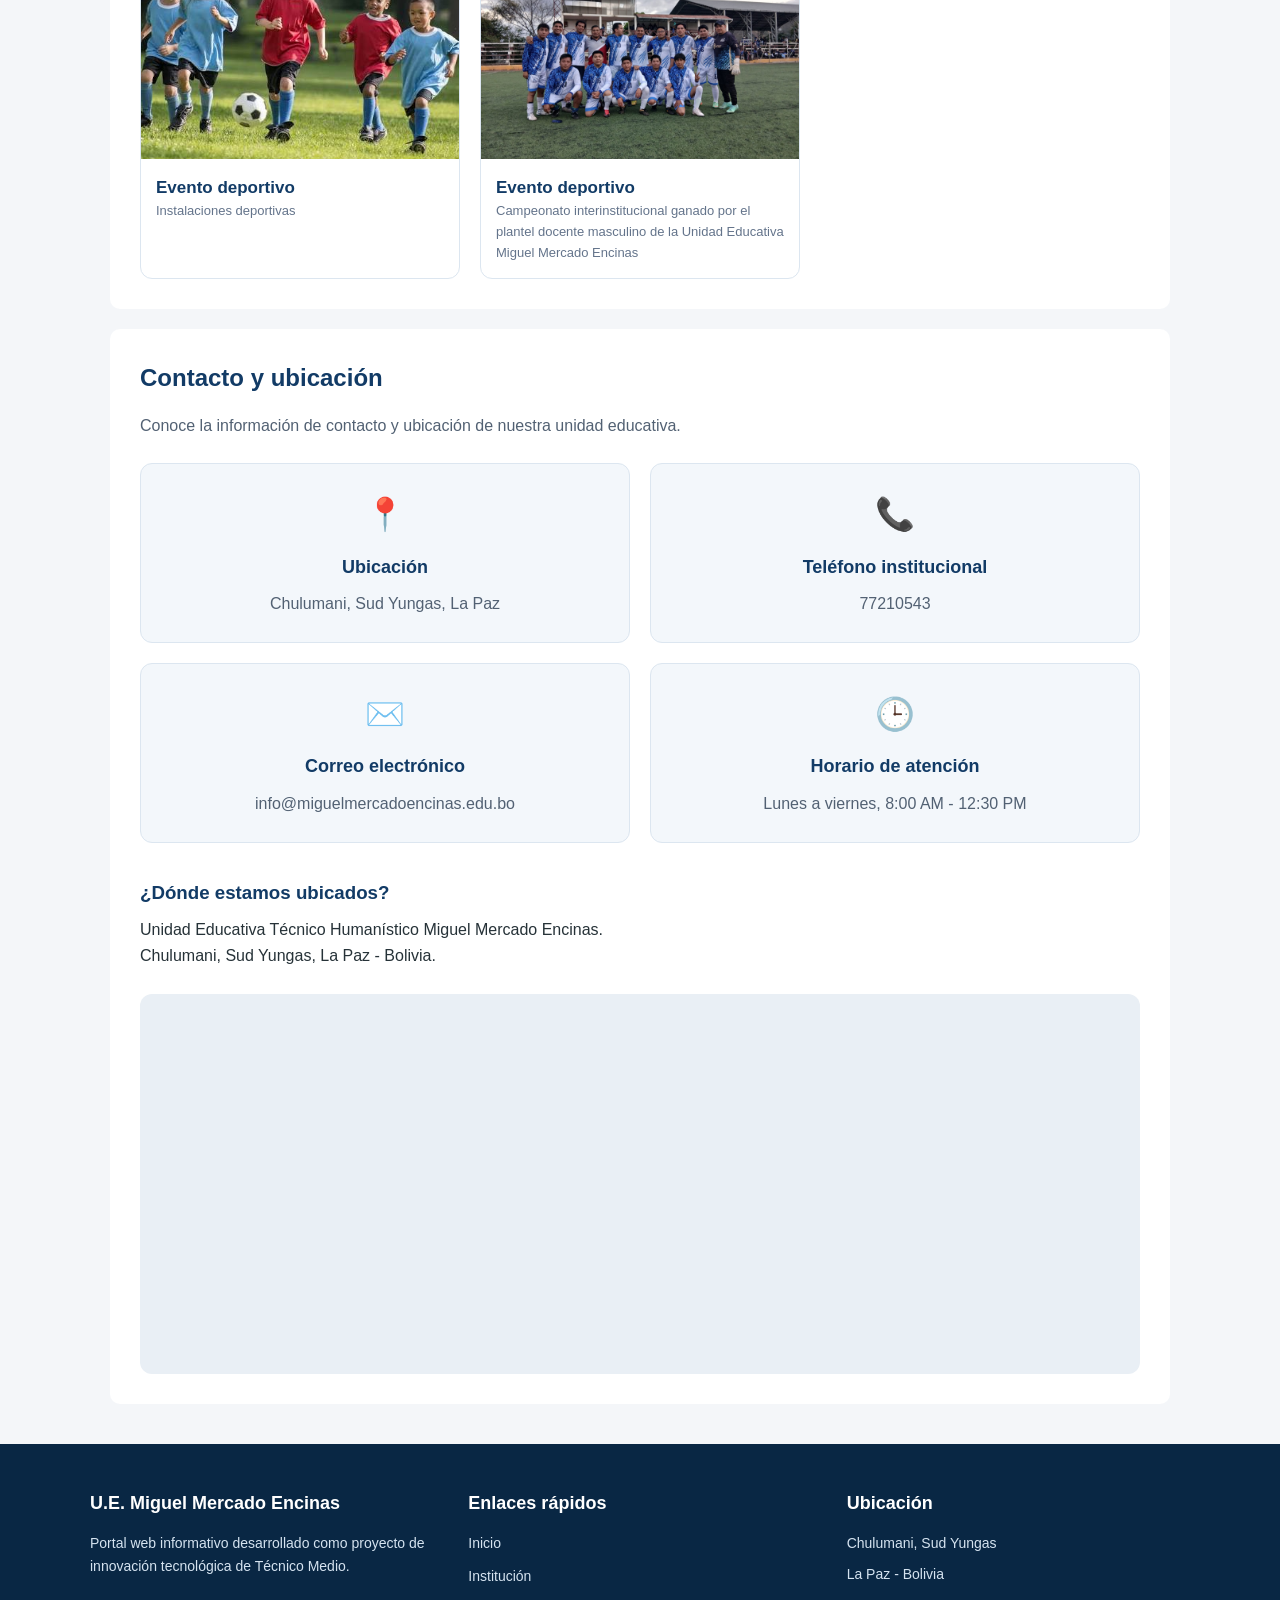
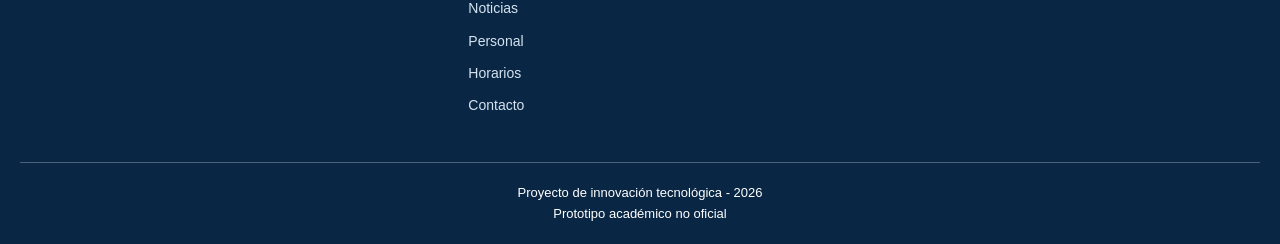
==== commit 754cb0eb: "Actualización de noticias, directorio, horarios y navegación" ====
--- a/index.html
+++ b/index.html
@@ -8,6 +8,7 @@
     <title>U.E. Miguel Mercado Encinas</title>
     <link rel="stylesheet" href="style.css">
     <script src="script.js" defer></script>
+    <script src="directorio.js" defer></script>
 </head>
 <body>
 
@@ -23,16 +24,54 @@
     </div>
     </header>
 
-    <!-- NAVEGACIÓN -->
-    <nav>
-        <a href="#inicio">Inicio</a>
-        <a href="#institucion">Institución</a>
-        <a href="#noticias">Noticias</a>
-        <a href="#personal">Personal</a>
-        <a href="#horarios">Horarios</a>
-        <a href="#galeria">Galería</a>
-        <a href="#contacto">Contacto</a>
-    </nav>
+
+<!-- MENÚ DE NAVEGACIÓN -->
+<nav class="menu-principal" aria-label="Navegación principal">
+
+    <div class="menu-contenedor">
+
+        <div class="menu-superior">
+
+            <span class="menu-titulo">
+                Menú
+            </span>
+
+            <button
+                type="button"
+                id="botonMenu"
+                class="boton-menu"
+                aria-label="Abrir menú de navegación"
+                aria-expanded="false"
+                aria-controls="enlacesMenu">
+
+                &#9776;
+
+            </button>
+
+        </div>
+
+        <div class="menu-enlaces" id="enlacesMenu">
+
+            <a href="#inicio">Inicio</a>
+
+            <a href="#institucion">Institución</a>
+
+            <a href="#noticias">Noticias</a>
+
+            <a href="#personal">Personal</a>
+
+            <a href="#horarios">Horarios</a>
+
+            <a href="#galeria">Galería</a>
+
+            <a href="#contacto">Contacto</a>
+
+        </div>
+
+    </div>
+
+</nav>
+
 
     <main>
 
@@ -127,43 +166,100 @@
 
             <div class="contenedor-noticias">
 
-                <article class="noticia" data-categoria="academico" data-destacada="true">
-
-                    <div class="imagen-noticia">
-                        <img src="img/fachada.jpg"
-                            alt="Fachada de la unidad educativa">
-                    </div>
-
-                    <div class="contenido-noticia">
-
-                        <span class="categoria">
-                            Demostración
-                        </span>
-
-                        <h3>Noticia de ejemplo</h3>
-
-                        <p>
-                            Conoce cómo funcionará el apartado
-                            de noticias completas de nuestra
-                            página web institucional.
-                        </p>
-
-                        <small>
-                            Publicación de prueba
-                        </small>
-
-                        <a href="noticias/noticia-ejemplo.html"
-                        class="boton-leer">
-                            Leer más →
-                        </a>
-
-                    </div>
-
-                </article>
-
-            </div>
-
-
+                
+            <!-- NOTICIA: ENTRADA FOLCLÓRICA -->
+            <article class="noticia"
+                    data-categoria="cultura"
+                    data-destacada="true">
+
+                <div class="imagen-noticia imagen-pendiente">
+                    Fotografía pendiente de vincular
+                </div>
+
+                <div class="contenido-noticia">
+
+                    <span class="categoria">Cultura</span>
+
+                    <h3>
+                        Participación en la entrada folklórica
+                        de Chulumani
+                    </h3>
+
+                    <p>
+                        Estudiantes de la unidad educativa
+                        participaron en la entrada folklórica
+                        de la fiesta de Chulumani,
+                        presentando la danza de Tobas.
+                    </p>
+
+                    <small>Fecha: por confirmar</small>
+
+                </div>
+            </article>
+
+
+            <!-- NOTICIA: MISS Y MÍSTER -->
+            <article class="noticia"
+                    data-categoria="cultura"
+                    data-destacada="true">
+
+                <div class="imagen-noticia imagen-pendiente">
+                    Fotografía pendiente de vincular
+                </div>
+
+                <div class="contenido-noticia">
+
+                    <span class="categoria">Actividad institucional</span>
+
+                    <h3>
+                        Elección de Miss y Míster
+                        de la unidad educativa
+                    </h3>
+
+                    <p>
+                        Se realizó la actividad de elección
+                        de Miss y Míster de la unidad educativa.
+                    </p>
+
+                    <small>Fecha: por confirmar</small>
+
+                </div>
+            </article>
+
+
+            <!-- NOTICIA: CAMPEONATO -->
+            <article class="noticia"
+                    data-categoria="deportes"
+                    data-destacada="true">
+
+                <div class="imagen-noticia">
+                    <img
+                        src="galeria/equipo_masculino_mme.jpeg"
+                        alt="Descripción de la actividad">
+                </div>
+
+                <div class="contenido-noticia">
+
+                    <span class="categoria">Deportes</span>
+
+                    <h3>
+                        Plantel docente masculino,
+                        campeón interinstitucional
+                    </h3>
+
+                    <p>
+                        Los profesores varones de nuestra
+                        unidad educativa obtuvieron el
+                        campeonato interinstitucional
+                        del municipio.
+                    </p>
+
+                    <small>Fecha: 02 de octubre de 2026</small>
+
+                </div>
+            </article>
+
+            </div>
 
             <p id="sinResultados" hidden>
                 No se encontraron noticias.
@@ -186,7 +282,7 @@
                 <article class="personal-tarjeta">
                     <div class="personal-avatar">D</div>
                     <h3>Dirección</h3>
-                    <p>Nombre pendiente de confirmación</p>
+                    <p>Lic. Wilfredo Mamani Yujra</p>
                     <span>Director/a</span>
                 </article>
 
@@ -203,115 +299,127 @@
                     <p>Información pendiente</p>
                     <span>Administración</span>
                 </article>
-
-            </div>
+            </div>
+            
+            <div class="directorio-escolar">
+
+                <h3>Asesores de curso y comisiones - Gestión 2026</h3>
+
+                <p>
+                    Consulta los asesores asignados a cada curso
+                    y las comisiones institucionales identificadas.
+                </p>
+
+                <label for="buscarDocente">Buscar curso o profesor</label>
+
+                <input
+                    type="search"
+                    id="buscarDocente"
+                    placeholder="Ejemplo: 4to B, Erika, Salud..."
+                >
+
+                <div class="tabla-directorio">
+                    <table>
+                        <thead>
+                            <tr>
+                                <th>Curso</th>
+                                <th>Profesor asesor</th>
+                                <th>Comisión</th>
+                            </tr>
+                        </thead>
+
+                        <tbody id="tablaDocentes">
+                            <!-- JavaScript cargará los registros -->
+                        </tbody>
+                    </table>
+                    
+                    <!-- CONTROLES DE PAGINACIÓN -->
+                    <div class="paginacion-directorio">
+
+                        <button
+                            type="button"
+                            id="paginaAnterior"
+                            class="boton-pagina">
+                            &#8592; Anterior
+                        </button>
+
+                        <span id="infoPagina" aria-live="polite">
+                            Página 1 de 1
+                        </span>
+
+                        <button
+                            type="button"
+                            id="paginaSiguiente"
+                            class="boton-pagina">
+                            Siguiente &#8594;
+                        </button>
+                    </div>
+                </div>
+                <p id="sinDocentes" hidden>
+                    No se encontraron coincidencias.
+                </p>
+            </div>
+
         </section>
 
-
 <!-- HORARIOS INSTITUCIONALES -->
+        
         <section id="horarios" class="seccion-horarios">
 
-            <h2>Horarios institucionales</h2>
+            <h2>Horarios de clases</h2>
 
             <p>
-                Consulta los horarios de ingreso, clases,
-                recreo y salida de nuestra unidad educativa.
-            </p>
-
-            <div class="horarios-opciones">
-                <button type="button"
-                        class="boton-turno activo"
-                        data-turno="manana">
-                    Turno mañana
-                </button>
-
-                <button type="button"
-                        class="boton-turno"
-                        data-turno="tarde">
-                    Turno tarde
-                </button>
-            </div>
-
-            <!-- TABLA TURNO MAÑANA -->
-            <div id="turno-manana" class="tabla-horarios">
+                Horario del turno mañana de la Unidad Educativa
+                Técnico Humanístico Miguel Mercado Encinas.
+            </p>
+
+            <div class="tabla-horarios">
+
                 <h3>Turno mañana</h3>
 
                 <table>
                     <thead>
                         <tr>
-                            <th>Actividad</th>
-                            <th>Horario</th>
+                            <th>Período</th>
+                            <th>Inicio</th>
+                            <th>Fin</th>
+                            <th>Duración</th>
                         </tr>
                     </thead>
 
                     <tbody>
-                        <tr>
-                            <td>Ingreso de estudiantes</td>
-                            <td>Por confirmar</td>
+                        <tr><td>1.º período</td><td>08:00</td><td>08:40</td><td>40 min</td></tr>
+                        <tr><td>2.º período</td><td>08:40</td><td>09:20</td><td>40 min</td></tr>
+                        <tr><td>3.º período</td><td>09:20</td><td>10:00</td><td>40 min</td></tr>
+                        <tr><td>4.º período</td><td>10:00</td><td>10:40</td><td>40 min</td></tr>
+
+                        <tr class="fila-recreo">
+                            <td>Recreo</td>
+                            <td>10:40</td>
+                            <td>11:00</td>
+                            <td>20 min</td>
                         </tr>
 
-                        <tr>
-                            <td>Inicio de clases</td>
-                            <td>Por confirmar</td>
-                        </tr>
-
-                        <tr>
-                            <td>Recreo</td>
-                            <td>Por confirmar</td>
-                        </tr>
-
-                        <tr>
-                            <td>Salida de estudiantes</td>
-                            <td>Por confirmar</td>
-                        </tr>
+                        <tr><td>5.º período</td><td>11:00</td><td>11:40</td><td>40 min</td></tr>
+                        <tr><td>6.º período</td><td>11:40</td><td>12:20</td><td>40 min</td></tr>
+                        <tr><td>7.º período</td><td>12:20</td><td>13:00</td><td>40 min</td></tr>
                     </tbody>
                 </table>
-            </div>
-
-            <!-- TABLA TURNO TARDE -->
-            <div id="turno-tarde"
-                class="tabla-horarios"
-                hidden>
-
-                <h3>Turno tarde</h3>
-
-                <table>
-                    <thead>
-                        <tr>
-                            <th>Actividad</th>
-                            <th>Horario</th>
-                        </tr>
-                    </thead>
-
-                    <tbody>
-                        <tr>
-                            <td>Ingreso de estudiantes</td>
-                            <td>Por confirmar turno tarde</td>
-                        </tr>
-
-                        <tr>
-                            <td>Inicio de clases</td>
-                            <td>Por confirmar turno tarde</td>
-                        </tr>
-
-                        <tr>
-                            <td>Recreo</td>
-                            <td>Por confirmar turno tarde</td>
-                        </tr>
-
-                        <tr>
-                            <td>Salida de estudiantes</td>
-                            <td>Por confirmar turno tarde</td>
-                        </tr>
-                    </tbody>
-                </table>
-            </div>
-
-            <p class="aviso-horarios">
-                Información pendiente de verificación institucional.
-            </p>
+
+            </div>
+
+            <div class="informacion-salida">
+                <p><strong>Salida después del sexto período:</strong> 12:20</p>
+                <p><strong>Salida general:</strong> 13:00</p>
+                <small>
+                    La salida a las 12:20 corresponde a los estudiantes
+                    que concluyen sus clases en el sexto período.
+                    Consultar la distribución por cursos.
+                </small>
+            </div>
 
         </section>
+
         
         
 <!-- GALERÍA FOTOGRÁFICA -->
@@ -437,6 +545,27 @@
                     <figcaption>
                         <h3>Evento deportivo</h3>
                         <p>Instalaciones deportivas</p>
+                    </figcaption>
+
+                </figure>
+
+                <figure class="galeria-item"
+                        data-categoria="deportes">
+
+                    <button type="button"
+                            class="galeria-abrir"
+                            aria-label="Ampliar fotografía del evento deportivo">
+
+                        <img src="galeria/equipo_masculino_mme.jpeg"
+                            alt="Equipo masculino"
+                            loading="lazy">
+
+                    </button>
+
+                    <figcaption>
+                        <h3>Evento deportivo</h3>
+                        <p>Campeonato interinstitucional ganado por el plantel
+                            docente masculino de la Unidad Educativa Miguel Mercado Encinas</p>
                     </figcaption>
 
                 </figure>
@@ -501,41 +630,44 @@
                 <article class="contacto-tarjeta">
                     <div class="contacto-icono">📞</div>
                     <h3>Teléfono institucional</h3>
-                    <p>Por confirmar</p>
+                    <p>77210543</p>
                 </article>
 
                 <!-- CORREO -->
                 <article class="contacto-tarjeta">
                     <div class="contacto-icono">✉️</div>
                     <h3>Correo electrónico</h3>
-                    <p>Por confirmar</p>
+                    <p>info@miguelmercadoencinas.edu.bo</p>
                 </article>
 
                 <!-- HORARIO DE ATENCIÓN -->
                 <article class="contacto-tarjeta">
                     <div class="contacto-icono">🕒</div>
                     <h3>Horario de atención</h3>
-                    <p>Por confirmar</p>
+                    <p>Lunes a viernes, 8:00 AM - 12:30 PM</p>
                 </article>
 
             </div>
 
             <!-- UBICACIÓN EN MAPA -->
-            <div class="ubicacion-mapa">
-
-                <h3>¿Dónde estamos ubicados?</h3>
-
-                <p>
-                    La ubicación exacta del establecimiento
-                    será incorporada después de su verificación.
-                </p>
-
-                <div class="mapa-pendiente">
-                    <span>📍</span>
-                    <p>Mapa institucional pendiente</p>
-                </div>
-
-            </div>
+                <div class="ubicacion-mapa">
+
+                    <h3>¿Dónde estamos ubicados?</h3>
+
+                    <p>
+                        Unidad Educativa Técnico Humanístico
+                        Miguel Mercado Encinas.
+                    </p>
+
+                    <p>Chulumani, Sud Yungas, La Paz - Bolivia.</p>
+
+                    <div class="mapa-google">
+                        <iframe src="https://www.google.com/maps/embed?pb=!1m18!1m12!1m3!1d945.6118426280543!2d-67.5264670063933!3d-16.40965827281899!2m3!1f0!2f0!3f0!3m2!1i1024!2i768!4f13.1!3m3!1m2!1s0x915f5d1dfd4d130b%3A0x18142f695c253529!2sUNIDAD%20EDUCATIVA%20MIGUEL%20MERCADO%20ENCINAS!5e1!3m2!1ses!2sbo!4v1793723047391!5m2!1ses!2sbo" 
+                        width="600" height="450" style="border:0;" allowfullscreen="" loading="lazy" 
+                        referrerpolicy="strict-origin-when-cross-origin"></iframe>
+                    </div>
+                </div>
+
 
         </section>
 
--- a/style.css
+++ b/style.css
@@ -950,3 +950,269 @@
         white-space: normal;
     }
 }
+
+/* HORARIO INSTITUCIONAL */
+
+.seccion-horarios {
+    overflow-x: auto;
+}
+
+.fila-recreo {
+    background-color: #e7f4c7 !important;
+    color: #21501d;
+    font-weight: bold;
+}
+
+.informacion-salida {
+    margin-top: 25px;
+    padding: 20px;
+    background: #eaf3fc;
+    border-left: 5px solid #1761a0;
+    border-radius: 8px;
+}
+
+.informacion-salida p {
+    margin-bottom: 10px;
+}
+
+.informacion-salida small {
+    color: #526173;
+    line-height: 1.6;
+}
+
+/* DIRECTORIO DE ASESORES */
+
+.directorio-escolar {
+    margin-top: 40px;
+}
+
+.directorio-escolar h3 {
+    color: #123b66;
+    margin-bottom: 12px;
+}
+
+#buscarDocente {
+    display: block;
+    width: 100%;
+    padding: 13px;
+    margin: 12px 0 20px;
+    border: 1px solid #cbd5e1;
+    border-radius: 8px;
+    font-size: 15px;
+}
+
+.tabla-directorio {
+    width: 100%;
+    overflow-x: auto;
+}
+
+.tabla-directorio table {
+    width: 100%;
+    border-collapse: collapse;
+    min-width: 680px;
+}
+
+.tabla-directorio th {
+    background: #123b66;
+    color: white;
+    text-align: left;
+    padding: 14px;
+}
+
+.tabla-directorio td {
+    border-bottom: 1px solid #e2e8f0;
+    padding: 13px;
+    vertical-align: top;
+}
+
+.tabla-directorio tbody tr:nth-child(even) {
+    background: #f3f7fb;
+}
+
+.tabla-directorio td span {
+    display: block;
+    margin-bottom: 6px;
+}
+
+.aviso-directorio {
+    margin-top: 15px;
+    color: #64748b;
+    font-size: 13px;
+}
+
+#sinDocentes {
+    margin-top: 15px;
+    color: #64748b;
+}
+
+.imagen-pendiente {
+    background: #e9eff5;
+    color: #526173;
+    min-height: 180px;
+    padding: 20px;
+    text-align: center;
+    font-size: 14px;
+}
+
+/* PAGINACIÓN DEL DIRECTORIO */
+
+.paginacion-directorio {
+    display: flex;
+    align-items: center;
+    justify-content: center;
+    gap: 20px;
+    margin-top: 20px;
+    flex-wrap: wrap;
+}
+
+.boton-pagina {
+    background-color: #123b66;
+    color: white;
+    padding: 10px 18px;
+    border: none;
+    border-radius: 7px;
+    cursor: pointer;
+    font-size: 14px;
+}
+
+.boton-pagina:hover:not(:disabled) {
+    background-color: #1761a0;
+}
+
+.boton-pagina:disabled {
+    background-color: #b7c5d3;
+    cursor: not-allowed;
+}
+
+#infoPagina {
+    font-weight: bold;
+    color: #123b66;
+    font-size: 14px;
+}
+
+/* MAPA DE GOOGLE */
+
+.mapa-google {
+    width: 100%;
+    margin-top: 25px;
+    border-radius: 12px;
+    overflow: hidden;
+    background-color: #e9eff5;
+}
+
+.mapa-google iframe {
+    display: block;
+    width: 100%;
+    height: 380px;
+    border: 0;
+}
+
+#mapaPendiente {
+    text-align: center;
+    padding: 50px 20px;
+    color: #526173;
+}
+
+@media (max-width: 600px) {
+    .mapa-google iframe {
+        height: 300px;
+    }
+}
+
+/* MENÚ DE NAVEGACIÓN RESPONSIVE */
+
+html {
+    scroll-behavior: smooth;
+    scroll-padding-top: 85px;
+}
+
+.menu-principal {
+    position: sticky;
+    top: 0;
+    z-index: 900;
+    width: 100%;
+    background-color: #092744;
+}
+
+.menu-contenedor {
+    max-width: 1200px;
+    margin: auto;
+    width: 100%;
+}
+
+.menu-enlaces {
+    display: flex;
+    justify-content: center;
+    align-items: center;
+    flex-wrap: wrap;
+}
+
+.menu-principal .menu-enlaces a {
+    color: white;
+    text-decoration: none;
+    padding: 16px 18px;
+    display: block;
+    font-size: 15px;
+    transition: background-color 0.2s;
+}
+
+.menu-principal .menu-enlaces a:hover {
+    background-color: #1761a0;
+}
+
+.menu-superior {
+    display: none;
+}
+
+/* DISEÑO PARA CELULARES */
+
+@media (max-width: 768px) {
+
+    .menu-principal .menu-contenedor {
+        display: block;
+    }
+
+    .menu-superior {
+        display: flex;
+        align-items: center;
+        justify-content: space-between;
+        padding: 10px 20px;
+    }
+
+    .menu-titulo {
+        color: white;
+        font-size: 17px;
+        font-weight: bold;
+    }
+
+    .boton-menu {
+        display: block;
+        border: 1px solid #ffffff60;
+        color: white;
+        background: transparent;
+        font-size: 25px;
+        padding: 5px 12px;
+        border-radius: 6px;
+        cursor: pointer;
+    }
+
+    .menu-enlaces {
+        display: none;
+        flex-direction: column;
+        width: 100%;
+        align-items: stretch;
+        max-height: calc(100vh - 65px);
+        overflow-y: auto;
+    }
+
+    .menu-enlaces.abierto {
+        display: flex;
+    }
+
+    .menu-principal .menu-enlaces a {
+        width: 100%;
+        text-align: left;
+        border-top: 1px solid #ffffff22;
+    }
+
+}
